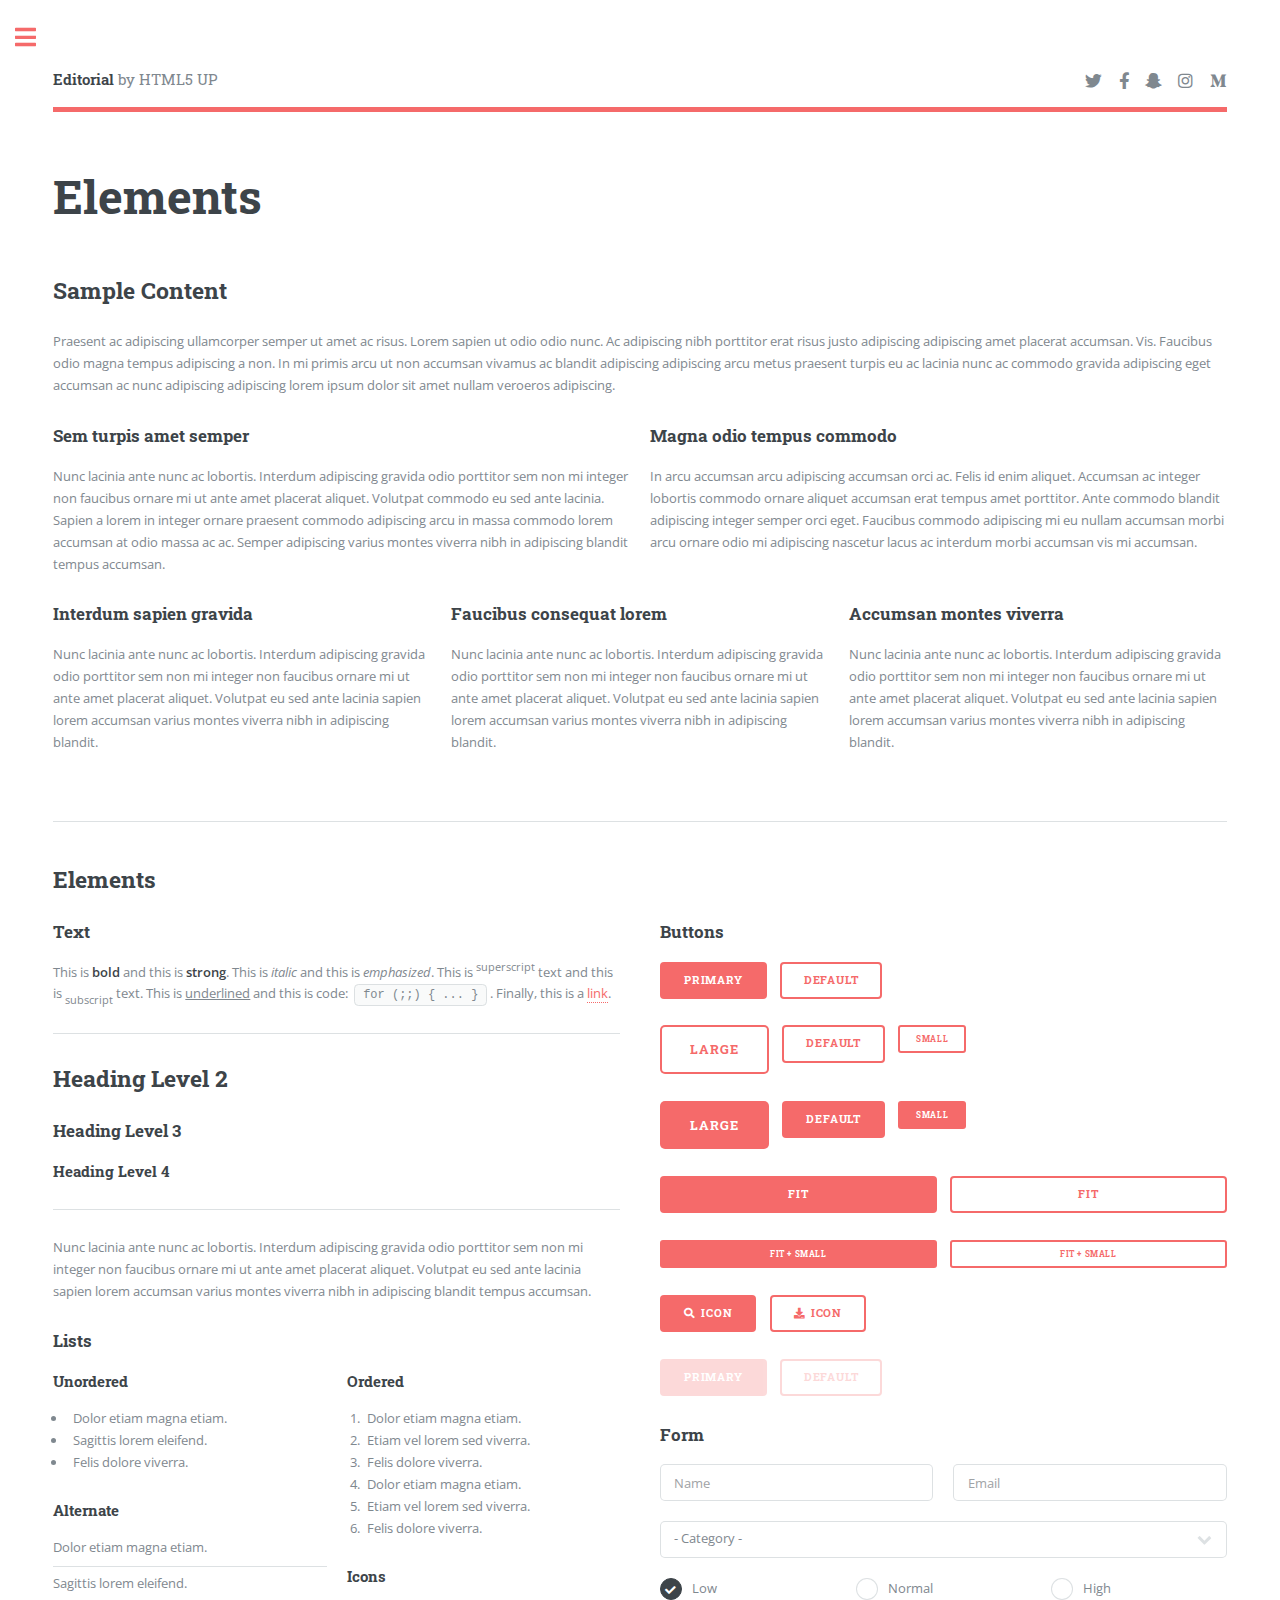
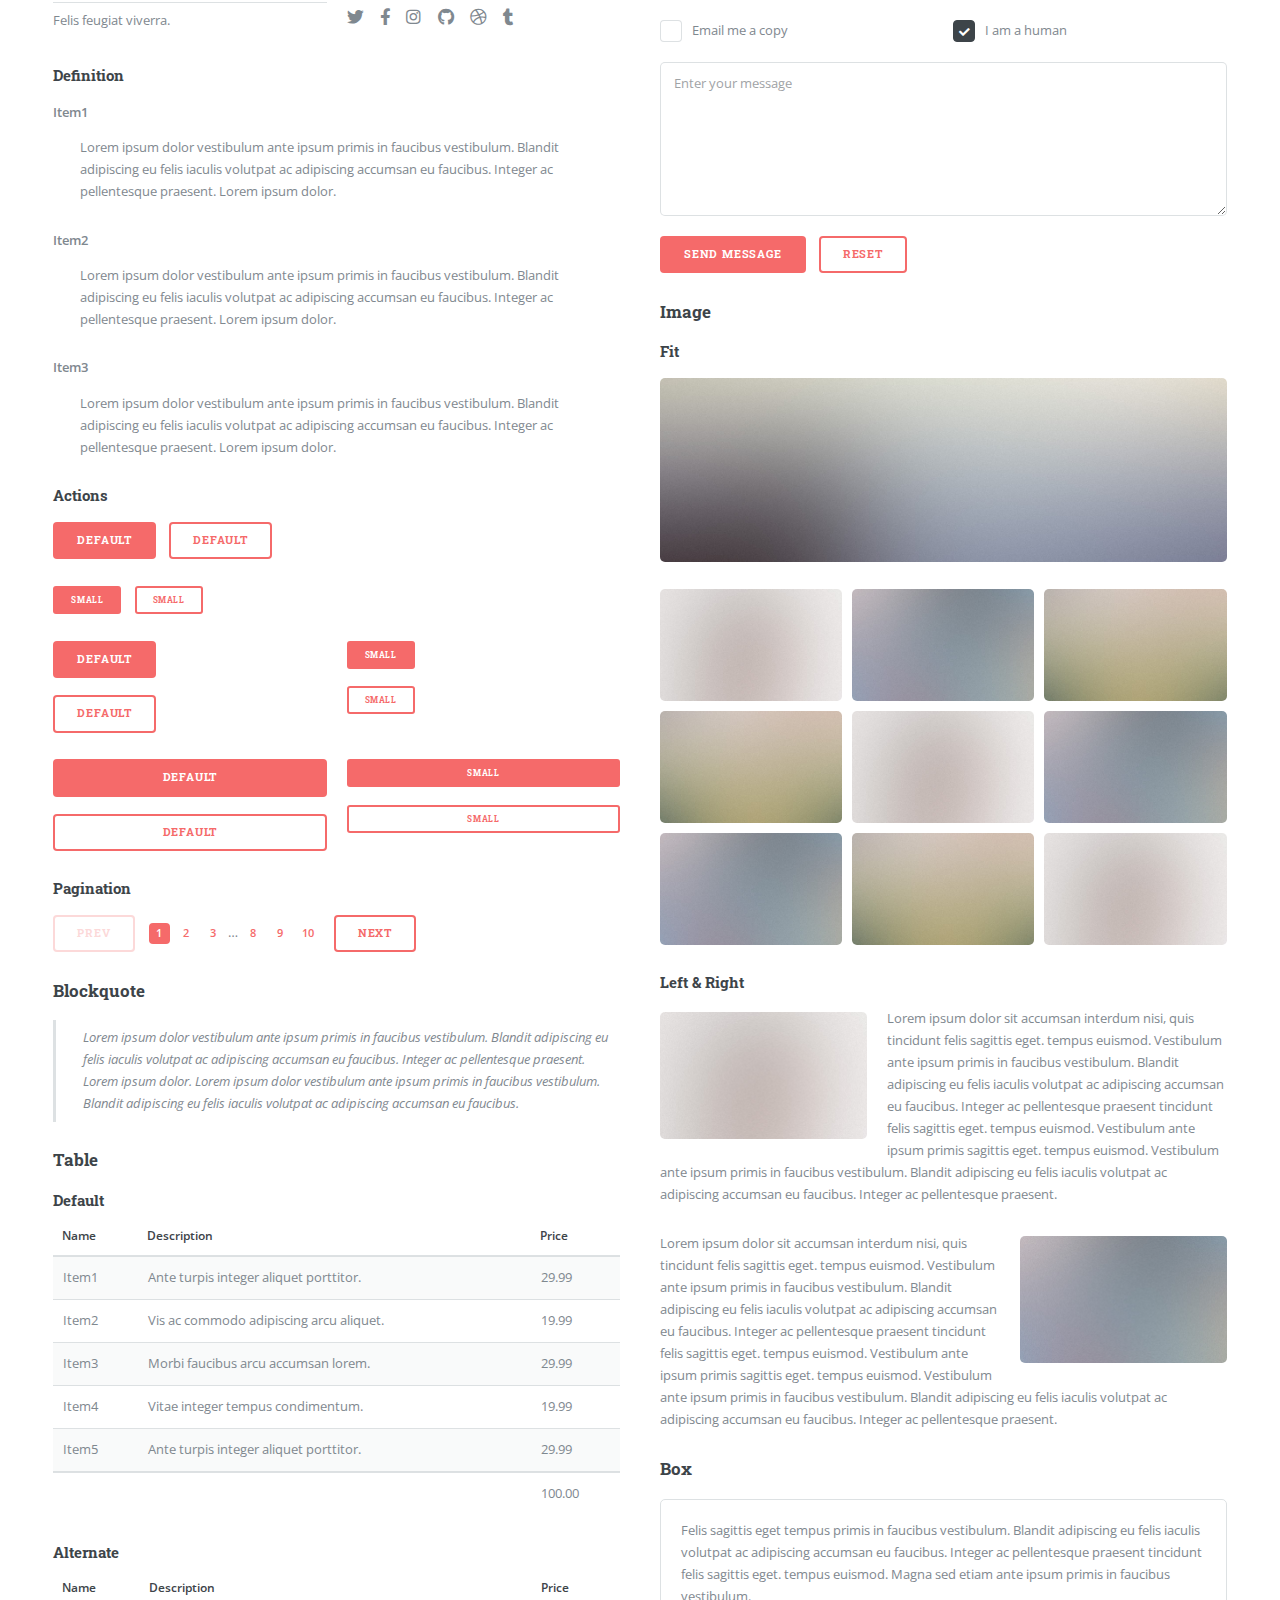
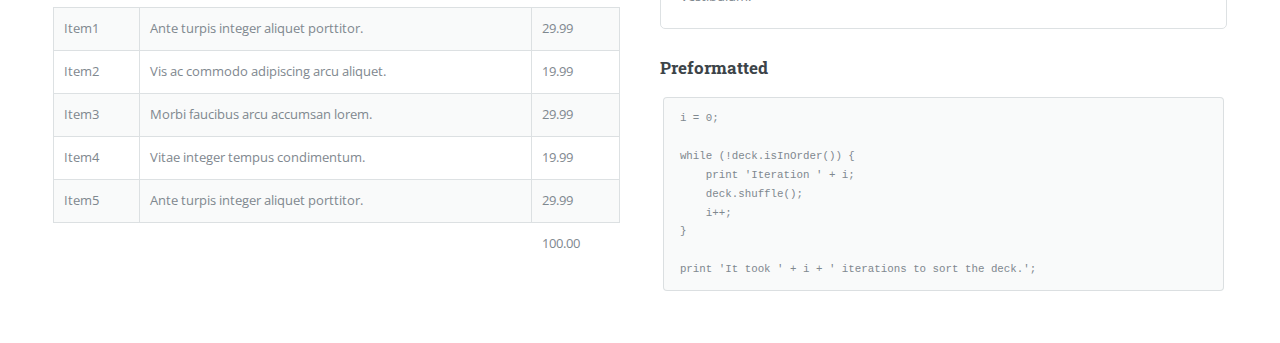
==== elements.html @ 11efc2e4 "first commit" ====
<!DOCTYPE HTML>
<!--
	Editorial by HTML5 UP
	html5up.net | @ajlkn
	Free for personal and commercial use under the CCA 3.0 license (html5up.net/license)
-->
<html>
	<head>
		<title>Elements - Editorial by HTML5 UP</title>
		<meta charset="utf-8" />
		<meta name="viewport" content="width=device-width, initial-scale=1, user-scalable=no" />
		<link rel="stylesheet" href="assets/css/main.css" />
	</head>
	<body class="is-preload">

		<!-- Wrapper -->
			<div id="wrapper">

				<!-- Main -->
					<div id="main">
						<div class="inner">

							<!-- Header -->
								<header id="header">
									<a href="index.html" class="logo"><strong>Editorial</strong> by HTML5 UP</a>
									<ul class="icons">
										<li><a href="#" class="icon brands fa-twitter"><span class="label">Twitter</span></a></li>
										<li><a href="#" class="icon brands fa-facebook-f"><span class="label">Facebook</span></a></li>
										<li><a href="#" class="icon brands fa-snapchat-ghost"><span class="label">Snapchat</span></a></li>
										<li><a href="#" class="icon brands fa-instagram"><span class="label">Instagram</span></a></li>
										<li><a href="#" class="icon brands fa-medium-m"><span class="label">Medium</span></a></li>
									</ul>
								</header>

							<!-- Content -->
								<section>
									<header class="main">
										<h1>Elements</h1>
									</header>

									<!-- Content -->
										<h2 id="content">Sample Content</h2>
										<p>Praesent ac adipiscing ullamcorper semper ut amet ac risus. Lorem sapien ut odio odio nunc. Ac adipiscing nibh porttitor erat risus justo adipiscing adipiscing amet placerat accumsan. Vis. Faucibus odio magna tempus adipiscing a non. In mi primis arcu ut non accumsan vivamus ac blandit adipiscing adipiscing arcu metus praesent turpis eu ac lacinia nunc ac commodo gravida adipiscing eget accumsan ac nunc adipiscing adipiscing lorem ipsum dolor sit amet nullam veroeros adipiscing.</p>
										<div class="row">
											<div class="col-6 col-12-small">
												<h3>Sem turpis amet semper</h3>
												<p>Nunc lacinia ante nunc ac lobortis. Interdum adipiscing gravida odio porttitor sem non mi integer non faucibus ornare mi ut ante amet placerat aliquet. Volutpat commodo eu sed ante lacinia. Sapien a lorem in integer ornare praesent commodo adipiscing arcu in massa commodo lorem accumsan at odio massa ac ac. Semper adipiscing varius montes viverra nibh in adipiscing blandit tempus accumsan.</p>
											</div>
											<div class="col-6 col-12-small">
												<h3>Magna odio tempus commodo</h3>
												<p>In arcu accumsan arcu adipiscing accumsan orci ac. Felis id enim aliquet. Accumsan ac integer lobortis commodo ornare aliquet accumsan erat tempus amet porttitor. Ante commodo blandit adipiscing integer semper orci eget. Faucibus commodo adipiscing mi eu nullam accumsan morbi arcu ornare odio mi adipiscing nascetur lacus ac interdum morbi accumsan vis mi accumsan.</p>
											</div>
											<!-- Break -->
											<div class="col-4 col-12-medium">
												<h3>Interdum sapien gravida</h3>
												<p>Nunc lacinia ante nunc ac lobortis. Interdum adipiscing gravida odio porttitor sem non mi integer non faucibus ornare mi ut ante amet placerat aliquet. Volutpat eu sed ante lacinia sapien lorem accumsan varius montes viverra nibh in adipiscing blandit.</p>
											</div>
											<div class="col-4 col-12-medium">
												<h3>Faucibus consequat lorem</h3>
												<p>Nunc lacinia ante nunc ac lobortis. Interdum adipiscing gravida odio porttitor sem non mi integer non faucibus ornare mi ut ante amet placerat aliquet. Volutpat eu sed ante lacinia sapien lorem accumsan varius montes viverra nibh in adipiscing blandit.</p>
											</div>
											<div class="col-4 col-12-medium">
												<h3>Accumsan montes viverra</h3>
												<p>Nunc lacinia ante nunc ac lobortis. Interdum adipiscing gravida odio porttitor sem non mi integer non faucibus ornare mi ut ante amet placerat aliquet. Volutpat eu sed ante lacinia sapien lorem accumsan varius montes viverra nibh in adipiscing blandit.</p>
											</div>
										</div>

									<hr class="major" />

									<!-- Elements -->
										<h2 id="elements">Elements</h2>
										<div class="row gtr-200">
											<div class="col-6 col-12-medium">

												<!-- Text stuff -->
													<h3>Text</h3>
													<p>This is <b>bold</b> and this is <strong>strong</strong>. This is <i>italic</i> and this is <em>emphasized</em>.
													This is <sup>superscript</sup> text and this is <sub>subscript</sub> text.
													This is <u>underlined</u> and this is code: <code>for (;;) { ... }</code>.
													Finally, this is a <a href="#">link</a>.</p>
													<hr />
													<h2>Heading Level 2</h2>
													<h3>Heading Level 3</h3>
													<h4>Heading Level 4</h4>
													<hr />
													<p>Nunc lacinia ante nunc ac lobortis. Interdum adipiscing gravida odio porttitor sem non mi integer non faucibus ornare mi ut ante amet placerat aliquet. Volutpat eu sed ante lacinia sapien lorem accumsan varius montes viverra nibh in adipiscing blandit tempus accumsan.</p>

												<!-- Lists -->
													<h3>Lists</h3>
													<div class="row">
														<div class="col-6 col-12-small">

															<h4>Unordered</h4>
															<ul>
																<li>Dolor etiam magna etiam.</li>
																<li>Sagittis lorem eleifend.</li>
																<li>Felis dolore viverra.</li>
															</ul>

															<h4>Alternate</h4>
															<ul class="alt">
																<li>Dolor etiam magna etiam.</li>
																<li>Sagittis lorem eleifend.</li>
																<li>Felis feugiat viverra.</li>
															</ul>

														</div>
														<div class="col-6 col-12-small">

															<h4>Ordered</h4>
															<ol>
																<li>Dolor etiam magna etiam.</li>
																<li>Etiam vel lorem sed viverra.</li>
																<li>Felis dolore viverra.</li>
																<li>Dolor etiam magna etiam.</li>
																<li>Etiam vel lorem sed viverra.</li>
																<li>Felis dolore viverra.</li>
															</ol>

															<h4>Icons</h4>
															<ul class="icons">
																<li><a href="#" class="icon brands fa-twitter"><span class="label">Twitter</span></a></li>
																<li><a href="#" class="icon brands fa-facebook-f"><span class="label">Facebook</span></a></li>
																<li><a href="#" class="icon brands fa-instagram"><span class="label">Instagram</span></a></li>
																<li><a href="#" class="icon brands fa-github"><span class="label">Github</span></a></li>
																<li><a href="#" class="icon brands fa-dribbble"><span class="label">Dribbble</span></a></li>
																<li><a href="#" class="icon brands fa-tumblr"><span class="label">Tumblr</span></a></li>
															</ul>

														</div>
													</div>
													<h4>Definition</h4>
													<dl>
														<dt>Item1</dt>
														<dd>
															<p>Lorem ipsum dolor vestibulum ante ipsum primis in faucibus vestibulum. Blandit adipiscing eu felis iaculis volutpat ac adipiscing accumsan eu faucibus. Integer ac pellentesque praesent. Lorem ipsum dolor.</p>
														</dd>
														<dt>Item2</dt>
														<dd>
															<p>Lorem ipsum dolor vestibulum ante ipsum primis in faucibus vestibulum. Blandit adipiscing eu felis iaculis volutpat ac adipiscing accumsan eu faucibus. Integer ac pellentesque praesent. Lorem ipsum dolor.</p>
														</dd>
														<dt>Item3</dt>
														<dd>
															<p>Lorem ipsum dolor vestibulum ante ipsum primis in faucibus vestibulum. Blandit adipiscing eu felis iaculis volutpat ac adipiscing accumsan eu faucibus. Integer ac pellentesque praesent. Lorem ipsum dolor.</p>
														</dd>
													</dl>

													<h4>Actions</h4>
													<ul class="actions">
														<li><a href="#" class="button primary">Default</a></li>
														<li><a href="#" class="button">Default</a></li>
													</ul>
													<ul class="actions small">
														<li><a href="#" class="button primary small">Small</a></li>
														<li><a href="#" class="button small">Small</a></li>
													</ul>
													<div class="row">
														<div class="col-6 col-12-small">
															<ul class="actions stacked">
																<li><a href="#" class="button primary">Default</a></li>
																<li><a href="#" class="button">Default</a></li>
															</ul>
														</div>
														<div class="col-6 col-12-small">
															<ul class="actions stacked">
																<li><a href="#" class="button primary small">Small</a></li>
																<li><a href="#" class="button small">Small</a></li>
															</ul>
														</div>
														<div class="col-6 col-12-small">
															<ul class="actions stacked">
																<li><a href="#" class="button primary fit">Default</a></li>
																<li><a href="#" class="button fit">Default</a></li>
															</ul>
														</div>
														<div class="col-6 col-12-small">
															<ul class="actions stacked">
																<li><a href="#" class="button primary small fit">Small</a></li>
																<li><a href="#" class="button small fit">Small</a></li>
															</ul>
														</div>
													</div>

													<h4>Pagination</h4>
													<ul class="pagination">
														<li><span class="button disabled">Prev</span></li>
														<li><a href="#" class="page active">1</a></li>
														<li><a href="#" class="page">2</a></li>
														<li><a href="#" class="page">3</a></li>
														<li><span>&hellip;</span></li>
														<li><a href="#" class="page">8</a></li>
														<li><a href="#" class="page">9</a></li>
														<li><a href="#" class="page">10</a></li>
														<li><a href="#" class="button">Next</a></li>
													</ul>

												<!-- Blockquote -->
													<h3>Blockquote</h3>
													<blockquote>Lorem ipsum dolor vestibulum ante ipsum primis in faucibus vestibulum. Blandit adipiscing eu felis iaculis volutpat ac adipiscing accumsan eu faucibus. Integer ac pellentesque praesent. Lorem ipsum dolor. Lorem ipsum dolor vestibulum ante ipsum primis in faucibus vestibulum. Blandit adipiscing eu felis iaculis volutpat ac adipiscing accumsan eu faucibus.</blockquote>

												<!-- Table -->
													<h3>Table</h3>

													<h4>Default</h4>
													<div class="table-wrapper">
														<table>
															<thead>
																<tr>
																	<th>Name</th>
																	<th>Description</th>
																	<th>Price</th>
																</tr>
															</thead>
															<tbody>
																<tr>
																	<td>Item1</td>
																	<td>Ante turpis integer aliquet porttitor.</td>
																	<td>29.99</td>
																</tr>
																<tr>
																	<td>Item2</td>
																	<td>Vis ac commodo adipiscing arcu aliquet.</td>
																	<td>19.99</td>
																</tr>
																<tr>
																	<td>Item3</td>
																	<td> Morbi faucibus arcu accumsan lorem.</td>
																	<td>29.99</td>
																</tr>
																<tr>
																	<td>Item4</td>
																	<td>Vitae integer tempus condimentum.</td>
																	<td>19.99</td>
																</tr>
																<tr>
																	<td>Item5</td>
																	<td>Ante turpis integer aliquet porttitor.</td>
																	<td>29.99</td>
																</tr>
															</tbody>
															<tfoot>
																<tr>
																	<td colspan="2"></td>
																	<td>100.00</td>
																</tr>
															</tfoot>
														</table>
													</div>

													<h4>Alternate</h4>
													<div class="table-wrapper">
														<table class="alt">
															<thead>
																<tr>
																	<th>Name</th>
																	<th>Description</th>
																	<th>Price</th>
																</tr>
															</thead>
															<tbody>
																<tr>
																	<td>Item1</td>
																	<td>Ante turpis integer aliquet porttitor.</td>
																	<td>29.99</td>
																</tr>
																<tr>
																	<td>Item2</td>
																	<td>Vis ac commodo adipiscing arcu aliquet.</td>
																	<td>19.99</td>
																</tr>
																<tr>
																	<td>Item3</td>
																	<td> Morbi faucibus arcu accumsan lorem.</td>
																	<td>29.99</td>
																</tr>
																<tr>
																	<td>Item4</td>
																	<td>Vitae integer tempus condimentum.</td>
																	<td>19.99</td>
																</tr>
																<tr>
																	<td>Item5</td>
																	<td>Ante turpis integer aliquet porttitor.</td>
																	<td>29.99</td>
																</tr>
															</tbody>
															<tfoot>
																<tr>
																	<td colspan="2"></td>
																	<td>100.00</td>
																</tr>
															</tfoot>
														</table>
													</div>

											</div>
											<div class="col-6 col-12-medium">

												<!-- Buttons -->
													<h3>Buttons</h3>
													<ul class="actions">
														<li><a href="#" class="button primary">Primary</a></li>
														<li><a href="#" class="button">Default</a></li>
													</ul>
													<ul class="actions">
														<li><a href="#" class="button large">Large</a></li>
														<li><a href="#" class="button">Default</a></li>
														<li><a href="#" class="button small">Small</a></li>
													</ul>
													<ul class="actions">
														<li><a href="#" class="button primary large">Large</a></li>
														<li><a href="#" class="button primary">Default</a></li>
														<li><a href="#" class="button primary small">Small</a></li>
													</ul>
													<ul class="actions fit">
														<li><a href="#" class="button primary fit">Fit</a></li>
														<li><a href="#" class="button fit">Fit</a></li>
													</ul>
													<ul class="actions fit small">
														<li><a href="#" class="button primary fit small">Fit + Small</a></li>
														<li><a href="#" class="button fit small">Fit + Small</a></li>
													</ul>
													<ul class="actions">
														<li><a href="#" class="button primary icon solid fa-search">Icon</a></li>
														<li><a href="#" class="button icon solid fa-download">Icon</a></li>
													</ul>
													<ul class="actions">
														<li><span class="button primary disabled">Primary</span></li>
														<li><span class="button disabled">Default</span></li>
													</ul>

												<!-- Form -->
													<h3>Form</h3>

													<form method="post" action="#">
														<div class="row gtr-uniform">
															<div class="col-6 col-12-xsmall">
																<input type="text" name="demo-name" id="demo-name" value="" placeholder="Name" />
															</div>
															<div class="col-6 col-12-xsmall">
																<input type="email" name="demo-email" id="demo-email" value="" placeholder="Email" />
															</div>
															<!-- Break -->
															<div class="col-12">
																<select name="demo-category" id="demo-category">
																	<option value="">- Category -</option>
																	<option value="1">Manufacturing</option>
																	<option value="1">Shipping</option>
																	<option value="1">Administration</option>
																	<option value="1">Human Resources</option>
																</select>
															</div>
															<!-- Break -->
															<div class="col-4 col-12-small">
																<input type="radio" id="demo-priority-low" name="demo-priority" checked>
																<label for="demo-priority-low">Low</label>
															</div>
															<div class="col-4 col-12-small">
																<input type="radio" id="demo-priority-normal" name="demo-priority">
																<label for="demo-priority-normal">Normal</label>
															</div>
															<div class="col-4 col-12-small">
																<input type="radio" id="demo-priority-high" name="demo-priority">
																<label for="demo-priority-high">High</label>
															</div>
															<!-- Break -->
															<div class="col-6 col-12-small">
																<input type="checkbox" id="demo-copy" name="demo-copy">
																<label for="demo-copy">Email me a copy</label>
															</div>
															<div class="col-6 col-12-small">
																<input type="checkbox" id="demo-human" name="demo-human" checked>
																<label for="demo-human">I am a human</label>
															</div>
															<!-- Break -->
															<div class="col-12">
																<textarea name="demo-message" id="demo-message" placeholder="Enter your message" rows="6"></textarea>
															</div>
															<!-- Break -->
															<div class="col-12">
																<ul class="actions">
																	<li><input type="submit" value="Send Message" class="primary" /></li>
																	<li><input type="reset" value="Reset" /></li>
																</ul>
															</div>
														</div>
													</form>

												<!-- Image -->
													<h3>Image</h3>

													<h4>Fit</h4>
													<span class="image fit"><img src="images/pic11.jpg" alt="" /></span>
													<div class="box alt">
														<div class="row gtr-50 gtr-uniform">
															<div class="col-4"><span class="image fit"><img src="images/pic01.jpg" alt="" /></span></div>
															<div class="col-4"><span class="image fit"><img src="images/pic02.jpg" alt="" /></span></div>
															<div class="col-4"><span class="image fit"><img src="images/pic03.jpg" alt="" /></span></div>
															<!-- Break -->
															<div class="col-4"><span class="image fit"><img src="images/pic03.jpg" alt="" /></span></div>
															<div class="col-4"><span class="image fit"><img src="images/pic01.jpg" alt="" /></span></div>
															<div class="col-4"><span class="image fit"><img src="images/pic02.jpg" alt="" /></span></div>
															<!-- Break -->
															<div class="col-4"><span class="image fit"><img src="images/pic02.jpg" alt="" /></span></div>
															<div class="col-4"><span class="image fit"><img src="images/pic03.jpg" alt="" /></span></div>
															<div class="col-4"><span class="image fit"><img src="images/pic01.jpg" alt="" /></span></div>
														</div>
													</div>

													<h4>Left &amp; Right</h4>
													<p><span class="image left"><img src="images/pic01.jpg" alt="" /></span>Lorem ipsum dolor sit accumsan interdum nisi, quis tincidunt felis sagittis eget. tempus euismod. Vestibulum ante ipsum primis in faucibus vestibulum. Blandit adipiscing eu felis iaculis volutpat ac adipiscing accumsan eu faucibus. Integer ac pellentesque praesent tincidunt felis sagittis eget. tempus euismod. Vestibulum ante ipsum primis sagittis eget. tempus euismod. Vestibulum ante ipsum primis in faucibus vestibulum. Blandit adipiscing eu felis iaculis volutpat ac adipiscing accumsan eu faucibus. Integer ac pellentesque praesent.</p>
													<p><span class="image right"><img src="images/pic02.jpg" alt="" /></span>Lorem ipsum dolor sit accumsan interdum nisi, quis tincidunt felis sagittis eget. tempus euismod. Vestibulum ante ipsum primis in faucibus vestibulum. Blandit adipiscing eu felis iaculis volutpat ac adipiscing accumsan eu faucibus. Integer ac pellentesque praesent tincidunt felis sagittis eget. tempus euismod. Vestibulum ante ipsum primis sagittis eget. tempus euismod. Vestibulum ante ipsum primis in faucibus vestibulum. Blandit adipiscing eu felis iaculis volutpat ac adipiscing accumsan eu faucibus. Integer ac pellentesque praesent.</p>

												<!-- Box -->
													<h3>Box</h3>
													<div class="box">
														<p>Felis sagittis eget tempus primis in faucibus vestibulum. Blandit adipiscing eu felis iaculis volutpat ac adipiscing accumsan eu faucibus. Integer ac pellentesque praesent tincidunt felis sagittis eget. tempus euismod. Magna sed etiam ante ipsum primis in faucibus vestibulum.</p>
													</div>

												<!-- Preformatted Code -->
													<h3>Preformatted</h3>
													<pre><code>i = 0;

while (!deck.isInOrder()) {
    print 'Iteration ' + i;
    deck.shuffle();
    i++;
}

print 'It took ' + i + ' iterations to sort the deck.';
</code></pre>

											</div>
										</div>

								</section>

						</div>
					</div>

				<!-- Sidebar -->
					<div id="sidebar">
						<div class="inner">

							<!-- Search -->
								<section id="search" class="alt">
									<form method="post" action="#">
										<input type="text" name="query" id="query" placeholder="Search" />
									</form>
								</section>

							<!-- Menu -->
								<nav id="menu">
									<header class="major">
										<h2>Menu</h2>
									</header>
									<ul>
										<li><a href="index.html">Homepage</a></li>
										<li><a href="generic.html">Generic</a></li>
										<li><a href="elements.html">Elements</a></li>
										<li>
											<span class="opener">Submenu</span>
											<ul>
												<li><a href="#">Lorem Dolor</a></li>
												<li><a href="#">Ipsum Adipiscing</a></li>
												<li><a href="#">Tempus Magna</a></li>
												<li><a href="#">Feugiat Veroeros</a></li>
											</ul>
										</li>
										<li><a href="#">Etiam Dolore</a></li>
										<li><a href="#">Adipiscing</a></li>
										<li>
											<span class="opener">Another Submenu</span>
											<ul>
												<li><a href="#">Lorem Dolor</a></li>
												<li><a href="#">Ipsum Adipiscing</a></li>
												<li><a href="#">Tempus Magna</a></li>
												<li><a href="#">Feugiat Veroeros</a></li>
											</ul>
										</li>
										<li><a href="#">Maximus Erat</a></li>
										<li><a href="#">Sapien Mauris</a></li>
										<li><a href="#">Amet Lacinia</a></li>
									</ul>
								</nav>

							<!-- Section -->
								<section>
									<header class="major">
										<h2>Ante interdum</h2>
									</header>
									<div class="mini-posts">
										<article>
											<a href="#" class="image"><img src="images/pic07.jpg" alt="" /></a>
											<p>Aenean ornare velit lacus, ac varius enim lorem ullamcorper dolore aliquam.</p>
										</article>
										<article>
											<a href="#" class="image"><img src="images/pic08.jpg" alt="" /></a>
											<p>Aenean ornare velit lacus, ac varius enim lorem ullamcorper dolore aliquam.</p>
										</article>
										<article>
											<a href="#" class="image"><img src="images/pic09.jpg" alt="" /></a>
											<p>Aenean ornare velit lacus, ac varius enim lorem ullamcorper dolore aliquam.</p>
										</article>
									</div>
									<ul class="actions">
										<li><a href="#" class="button">More</a></li>
									</ul>
								</section>

							<!-- Section -->
								<section>
									<header class="major">
										<h2>Get in touch</h2>
									</header>
									<p>Sed varius enim lorem ullamcorper dolore aliquam aenean ornare velit lacus, ac varius enim lorem ullamcorper dolore. Proin sed aliquam facilisis ante interdum. Sed nulla amet lorem feugiat tempus aliquam.</p>
									<ul class="contact">
										<li class="icon solid fa-envelope"><a href="#">information@untitled.tld</a></li>
										<li class="icon solid fa-phone">(000) 000-0000</li>
										<li class="icon solid fa-home">1234 Somewhere Road #8254<br />
										Nashville, TN 00000-0000</li>
									</ul>
								</section>

							<!-- Footer -->
								<footer id="footer">
									<p class="copyright">&copy; Untitled. All rights reserved. Demo Images: <a href="https://unsplash.com">Unsplash</a>. Design: <a href="https://html5up.net">HTML5 UP</a>.</p>
								</footer>

						</div>
					</div>

			</div>

		<!-- Scripts -->
			<script src="assets/js/jquery.min.js"></script>
			<script src="assets/js/browser.min.js"></script>
			<script src="assets/js/breakpoints.min.js"></script>
			<script src="assets/js/util.js"></script>
			<script src="assets/js/main.js"></script>

	</body>
</html>
---- assets/css/main.css ----
@import url(fontawesome-all.min.css);
@import url("https://fonts.googleapis.com/css?family=Open+Sans:400,600,400italic,600italic|Roboto+Slab:400,700");
/*
	Editorial by HTML5 UP
	html5up.net | @ajlkn
	Free for personal and commercial use under the CCA 3.0 license (html5up.net/license)
*/
html, body, div, span, applet, object,
iframe, h1, h2, h3, h4, h5, h6, p, blockquote,
pre, a, abbr, acronym, address, big, cite,
code, del, dfn, em, img, ins, kbd, q, s, samp,
small, strike, strong, sub, sup, tt, var, b,
u, i, center, dl, dt, dd, ol, ul, li, fieldset,
form, label, legend, table, caption, tbody,
tfoot, thead, tr, th, td, article, aside,
canvas, details, embed, figure, figcaption,
footer, header, hgroup, menu, nav, output, ruby,
section, summary, time, mark, audio, video {
  margin: 0;
  padding: 0;
  border: 0;
  font-size: 100%;
  font: inherit;
  vertical-align: baseline; }

article, aside, details, figcaption, figure,
footer, header, hgroup, menu, nav, section {
  display: block; }

body {
  line-height: 1; }

ol, ul {
  list-style: none; }

blockquote, q {
  quotes: none; }
  blockquote:before, blockquote:after, q:before, q:after {
    content: '';
    content: none; }

table {
  border-collapse: collapse;
  border-spacing: 0; }

body {
  -webkit-text-size-adjust: none; }

mark {
  background-color: transparent;
  color: inherit; }

input::-moz-focus-inner {
  border: 0;
  padding: 0; }

input, select, textarea {
  -moz-appearance: none;
  -webkit-appearance: none;
  -ms-appearance: none;
  appearance: none; }

/* Basic */
@-ms-viewport {
  width: device-width; }

body {
  -ms-overflow-style: scrollbar; }

@media screen and (max-width: 480px) {
  html, body {
    min-width: 320px; } }

html {
  box-sizing: border-box; }

*, *:before, *:after {
  box-sizing: inherit; }

body {
  background: #ffffff; }
  body.is-preload *, body.is-preload *:before, body.is-preload *:after, body.is-resizing *, body.is-resizing *:before, body.is-resizing *:after {
    -moz-animation: none !important;
    -webkit-animation: none !important;
    -ms-animation: none !important;
    animation: none !important;
    -moz-transition: none !important;
    -webkit-transition: none !important;
    -ms-transition: none !important;
    transition: none !important; }

/* Type */
body, input, select, textarea {
  color: #7f888f;
  font-family: "Open Sans", sans-serif;
  font-size: 13pt;
  font-weight: 400;
  line-height: 1.65; }
  @media screen and (max-width: 1680px) {
    body, input, select, textarea {
      font-size: 11pt; } }
  @media screen and (max-width: 1280px) {
    body, input, select, textarea {
      font-size: 10pt; } }
  @media screen and (max-width: 360px) {
    body, input, select, textarea {
      font-size: 9pt; } }

a {
  -moz-transition: color 0.2s ease-in-out, border-bottom-color 0.2s ease-in-out;
  -webkit-transition: color 0.2s ease-in-out, border-bottom-color 0.2s ease-in-out;
  -ms-transition: color 0.2s ease-in-out, border-bottom-color 0.2s ease-in-out;
  transition: color 0.2s ease-in-out, border-bottom-color 0.2s ease-in-out;
  border-bottom: dotted 1px;
  color: #f56a6a;
  text-decoration: none; }
  a:hover {
    border-bottom-color: #f56a6a;
    color: #f56a6a !important; }
    a:hover strong {
      color: inherit; }

strong, b {
  color: #3d4449;
  font-weight: 600; }

em, i {
  font-style: italic; }

p {
  margin: 0 0 2em 0; }

h1, h2, h3, h4, h5, h6 {
  color: #3d4449;
  font-family: "Roboto Slab", serif;
  font-weight: 700;
  line-height: 1.5;
  margin: 0 0 1em 0; }
  h1 a, h2 a, h3 a, h4 a, h5 a, h6 a {
    color: inherit;
    text-decoration: none;
    border-bottom: 0; }

h1 {
  font-size: 4em;
  margin: 0 0 0.5em 0;
  line-height: 1.3; }

h2 {
  font-size: 1.75em; }

h3 {
  font-size: 1.25em; }

h4 {
  font-size: 1.1em; }

h5 {
  font-size: 0.9em; }

h6 {
  font-size: 0.7em; }

@media screen and (max-width: 1680px) {
  h1 {
    font-size: 3.5em; } }

@media screen and (max-width: 980px) {
  h1 {
    font-size: 3.25em; } }

@media screen and (max-width: 736px) {
  h1 {
    font-size: 2em;
    line-height: 1.4; }
  h2 {
    font-size: 1.5em; } }

sub {
  font-size: 0.8em;
  position: relative;
  top: 0.5em; }

sup {
  font-size: 0.8em;
  position: relative;
  top: -0.5em; }

blockquote {
  border-left: solid 3px rgba(210, 215, 217, 0.75);
  font-style: italic;
  margin: 0 0 2em 0;
  padding: 0.5em 0 0.5em 2em; }

code {
  background: rgba(230, 235, 237, 0.25);
  border-radius: 0.375em;
  border: solid 1px rgba(210, 215, 217, 0.75);
  font-family: "Courier New", monospace;
  font-size: 0.9em;
  margin: 0 0.25em;
  padding: 0.25em 0.65em; }

pre {
  -webkit-overflow-scrolling: touch;
  font-family: "Courier New", monospace;
  font-size: 0.9em;
  margin: 0 0 2em 0; }
  pre code {
    display: block;
    line-height: 1.75;
    padding: 1em 1.5em;
    overflow-x: auto; }

hr {
  border: 0;
  border-bottom: solid 1px rgba(210, 215, 217, 0.75);
  margin: 2em 0; }
  hr.major {
    margin: 3em 0; }

.align-left {
  text-align: left; }

.align-center {
  text-align: center; }

.align-right {
  text-align: right; }

/* Row */
.row {
  display: flex;
  flex-wrap: wrap;
  box-sizing: border-box;
  align-items: stretch; }
  .row > * {
    box-sizing: border-box; }
  .row.gtr-uniform > * > :last-child {
    margin-bottom: 0; }
  .row.aln-left {
    justify-content: flex-start; }
  .row.aln-center {
    justify-content: center; }
  .row.aln-right {
    justify-content: flex-end; }
  .row.aln-top {
    align-items: flex-start; }
  .row.aln-middle {
    align-items: center; }
  .row.aln-bottom {
    align-items: flex-end; }
  .row > .imp {
    order: -1; }
  .row > .col-1 {
    width: 8.33333%; }
  .row > .off-1 {
    margin-left: 8.33333%; }
  .row > .col-2 {
    width: 16.66667%; }
  .row > .off-2 {
    margin-left: 16.66667%; }
  .row > .col-3 {
    width: 25%; }
  .row > .off-3 {
    margin-left: 25%; }
  .row > .col-4 {
    width: 33.33333%; }
  .row > .off-4 {
    margin-left: 33.33333%; }
  .row > .col-5 {
    width: 41.66667%; }
  .row > .off-5 {
    margin-left: 41.66667%; }
  .row > .col-6 {
    width: 50%; }
  .row > .off-6 {
    margin-left: 50%; }
  .row > .col-7 {
    width: 58.33333%; }
  .row > .off-7 {
    margin-left: 58.33333%; }
  .row > .col-8 {
    width: 66.66667%; }
  .row > .off-8 {
    margin-left: 66.66667%; }
  .row > .col-9 {
    width: 75%; }
  .row > .off-9 {
    margin-left: 75%; }
  .row > .col-10 {
    width: 83.33333%; }
  .row > .off-10 {
    margin-left: 83.33333%; }
  .row > .col-11 {
    width: 91.66667%; }
  .row > .off-11 {
    margin-left: 91.66667%; }
  .row > .col-12 {
    width: 100%; }
  .row > .off-12 {
    margin-left: 100%; }
  .row.gtr-0 {
    margin-top: 0;
    margin-left: 0em; }
    .row.gtr-0 > * {
      padding: 0 0 0 0em; }
    .row.gtr-0.gtr-uniform {
      margin-top: 0em; }
      .row.gtr-0.gtr-uniform > * {
        padding-top: 0em; }
  .row.gtr-25 {
    margin-top: 0;
    margin-left: -0.375em; }
    .row.gtr-25 > * {
      padding: 0 0 0 0.375em; }
    .row.gtr-25.gtr-uniform {
      margin-top: -0.375em; }
      .row.gtr-25.gtr-uniform > * {
        padding-top: 0.375em; }
  .row.gtr-50 {
    margin-top: 0;
    margin-left: -0.75em; }
    .row.gtr-50 > * {
      padding: 0 0 0 0.75em; }
    .row.gtr-50.gtr-uniform {
      margin-top: -0.75em; }
      .row.gtr-50.gtr-uniform > * {
        padding-top: 0.75em; }
  .row {
    margin-top: 0;
    margin-left: -1.5em; }
    .row > * {
      padding: 0 0 0 1.5em; }
    .row.gtr-uniform {
      margin-top: -1.5em; }
      .row.gtr-uniform > * {
        padding-top: 1.5em; }
  .row.gtr-150 {
    margin-top: 0;
    margin-left: -2.25em; }
    .row.gtr-150 > * {
      padding: 0 0 0 2.25em; }
    .row.gtr-150.gtr-uniform {
      margin-top: -2.25em; }
      .row.gtr-150.gtr-uniform > * {
        padding-top: 2.25em; }
  .row.gtr-200 {
    margin-top: 0;
    margin-left: -3em; }
    .row.gtr-200 > * {
      padding: 0 0 0 3em; }
    .row.gtr-200.gtr-uniform {
      margin-top: -3em; }
      .row.gtr-200.gtr-uniform > * {
        padding-top: 3em; }
  @media screen and (max-width: 1680px) {
    .row {
      display: flex;
      flex-wrap: wrap;
      box-sizing: border-box;
      align-items: stretch; }
      .row > * {
        box-sizing: border-box; }
      .row.gtr-uniform > * > :last-child {
        margin-bottom: 0; }
      .row.aln-left {
        justify-content: flex-start; }
      .row.aln-center {
        justify-content: center; }
      .row.aln-right {
        justify-content: flex-end; }
      .row.aln-top {
        align-items: flex-start; }
      .row.aln-middle {
        align-items: center; }
      .row.aln-bottom {
        align-items: flex-end; }
      .row > .imp-xlarge {
        order: -1; }
      .row > .col-1-xlarge {
        width: 8.33333%; }
      .row > .off-1-xlarge {
        margin-left: 8.33333%; }
      .row > .col-2-xlarge {
        width: 16.66667%; }
      .row > .off-2-xlarge {
        margin-left: 16.66667%; }
      .row > .col-3-xlarge {
        width: 25%; }
      .row > .off-3-xlarge {
        margin-left: 25%; }
      .row > .col-4-xlarge {
        width: 33.33333%; }
      .row > .off-4-xlarge {
        margin-left: 33.33333%; }
      .row > .col-5-xlarge {
        width: 41.66667%; }
      .row > .off-5-xlarge {
        margin-left: 41.66667%; }
      .row > .col-6-xlarge {
        width: 50%; }
      .row > .off-6-xlarge {
        margin-left: 50%; }
      .row > .col-7-xlarge {
        width: 58.33333%; }
      .row > .off-7-xlarge {
        margin-left: 58.33333%; }
      .row > .col-8-xlarge {
        width: 66.66667%; }
      .row > .off-8-xlarge {
        margin-left: 66.66667%; }
      .row > .col-9-xlarge {
        width: 75%; }
      .row > .off-9-xlarge {
        margin-left: 75%; }
      .row > .col-10-xlarge {
        width: 83.33333%; }
      .row > .off-10-xlarge {
        margin-left: 83.33333%; }
      .row > .col-11-xlarge {
        width: 91.66667%; }
      .row > .off-11-xlarge {
        margin-left: 91.66667%; }
      .row > .col-12-xlarge {
        width: 100%; }
      .row > .off-12-xlarge {
        margin-left: 100%; }
      .row.gtr-0 {
        margin-top: 0;
        margin-left: 0em; }
        .row.gtr-0 > * {
          padding: 0 0 0 0em; }
        .row.gtr-0.gtr-uniform {
          margin-top: 0em; }
          .row.gtr-0.gtr-uniform > * {
            padding-top: 0em; }
      .row.gtr-25 {
        margin-top: 0;
        margin-left: -0.375em; }
        .row.gtr-25 > * {
          padding: 0 0 0 0.375em; }
        .row.gtr-25.gtr-uniform {
          margin-top: -0.375em; }
          .row.gtr-25.gtr-uniform > * {
            padding-top: 0.375em; }
      .row.gtr-50 {
        margin-top: 0;
        margin-left: -0.75em; }
        .row.gtr-50 > * {
          padding: 0 0 0 0.75em; }
        .row.gtr-50.gtr-uniform {
          margin-top: -0.75em; }
          .row.gtr-50.gtr-uniform > * {
            padding-top: 0.75em; }
      .row {
        margin-top: 0;
        margin-left: -1.5em; }
        .row > * {
          padding: 0 0 0 1.5em; }
        .row.gtr-uniform {
          margin-top: -1.5em; }
          .row.gtr-uniform > * {
            padding-top: 1.5em; }
      .row.gtr-150 {
        margin-top: 0;
        margin-left: -2.25em; }
        .row.gtr-150 > * {
          padding: 0 0 0 2.25em; }
        .row.gtr-150.gtr-uniform {
          margin-top: -2.25em; }
          .row.gtr-150.gtr-uniform > * {
            padding-top: 2.25em; }
      .row.gtr-200 {
        margin-top: 0;
        margin-left: -3em; }
        .row.gtr-200 > * {
          padding: 0 0 0 3em; }
        .row.gtr-200.gtr-uniform {
          margin-top: -3em; }
          .row.gtr-200.gtr-uniform > * {
            padding-top: 3em; } }
  @media screen and (max-width: 1280px) {
    .row {
      display: flex;
      flex-wrap: wrap;
      box-sizing: border-box;
      align-items: stretch; }
      .row > * {
        box-sizing: border-box; }
      .row.gtr-uniform > * > :last-child {
        margin-bottom: 0; }
      .row.aln-left {
        justify-content: flex-start; }
      .row.aln-center {
        justify-content: center; }
      .row.aln-right {
        justify-content: flex-end; }
      .row.aln-top {
        align-items: flex-start; }
      .row.aln-middle {
        align-items: center; }
      .row.aln-bottom {
        align-items: flex-end; }
      .row > .imp-large {
        order: -1; }
      .row > .col-1-large {
        width: 8.33333%; }
      .row > .off-1-large {
        margin-left: 8.33333%; }
      .row > .col-2-large {
        width: 16.66667%; }
      .row > .off-2-large {
        margin-left: 16.66667%; }
      .row > .col-3-large {
        width: 25%; }
      .row > .off-3-large {
        margin-left: 25%; }
      .row > .col-4-large {
        width: 33.33333%; }
      .row > .off-4-large {
        margin-left: 33.33333%; }
      .row > .col-5-large {
        width: 41.66667%; }
      .row > .off-5-large {
        margin-left: 41.66667%; }
      .row > .col-6-large {
        width: 50%; }
      .row > .off-6-large {
        margin-left: 50%; }
      .row > .col-7-large {
        width: 58.33333%; }
      .row > .off-7-large {
        margin-left: 58.33333%; }
      .row > .col-8-large {
        width: 66.66667%; }
      .row > .off-8-large {
        margin-left: 66.66667%; }
      .row > .col-9-large {
        width: 75%; }
      .row > .off-9-large {
        margin-left: 75%; }
      .row > .col-10-large {
        width: 83.33333%; }
      .row > .off-10-large {
        margin-left: 83.33333%; }
      .row > .col-11-large {
        width: 91.66667%; }
      .row > .off-11-large {
        margin-left: 91.66667%; }
      .row > .col-12-large {
        width: 100%; }
      .row > .off-12-large {
        margin-left: 100%; }
      .row.gtr-0 {
        margin-top: 0;
        margin-left: 0em; }
        .row.gtr-0 > * {
          padding: 0 0 0 0em; }
        .row.gtr-0.gtr-uniform {
          margin-top: 0em; }
          .row.gtr-0.gtr-uniform > * {
            padding-top: 0em; }
      .row.gtr-25 {
        margin-top: 0;
        margin-left: -0.375em; }
        .row.gtr-25 > * {
          padding: 0 0 0 0.375em; }
        .row.gtr-25.gtr-uniform {
          margin-top: -0.375em; }
          .row.gtr-25.gtr-uniform > * {
            padding-top: 0.375em; }
      .row.gtr-50 {
        margin-top: 0;
        margin-left: -0.75em; }
        .row.gtr-50 > * {
          padding: 0 0 0 0.75em; }
        .row.gtr-50.gtr-uniform {
          margin-top: -0.75em; }
          .row.gtr-50.gtr-uniform > * {
            padding-top: 0.75em; }
      .row {
        margin-top: 0;
        margin-left: -1.5em; }
        .row > * {
          padding: 0 0 0 1.5em; }
        .row.gtr-uniform {
          margin-top: -1.5em; }
          .row.gtr-uniform > * {
            padding-top: 1.5em; }
      .row.gtr-150 {
        margin-top: 0;
        margin-left: -2.25em; }
        .row.gtr-150 > * {
          padding: 0 0 0 2.25em; }
        .row.gtr-150.gtr-uniform {
          margin-top: -2.25em; }
          .row.gtr-150.gtr-uniform > * {
            padding-top: 2.25em; }
      .row.gtr-200 {
        margin-top: 0;
        margin-left: -3em; }
        .row.gtr-200 > * {
          padding: 0 0 0 3em; }
        .row.gtr-200.gtr-uniform {
          margin-top: -3em; }
          .row.gtr-200.gtr-uniform > * {
            padding-top: 3em; } }
  @media screen and (max-width: 980px) {
    .row {
      display: flex;
      flex-wrap: wrap;
      box-sizing: border-box;
      align-items: stretch; }
      .row > * {
        box-sizing: border-box; }
      .row.gtr-uniform > * > :last-child {
        margin-bottom: 0; }
      .row.aln-left {
        justify-content: flex-start; }
      .row.aln-center {
        justify-content: center; }
      .row.aln-right {
        justify-content: flex-end; }
      .row.aln-top {
        align-items: flex-start; }
      .row.aln-middle {
        align-items: center; }
      .row.aln-bottom {
        align-items: flex-end; }
      .row > .imp-medium {
        order: -1; }
      .row > .col-1-medium {
        width: 8.33333%; }
      .row > .off-1-medium {
        margin-left: 8.33333%; }
      .row > .col-2-medium {
        width: 16.66667%; }
      .row > .off-2-medium {
        margin-left: 16.66667%; }
      .row > .col-3-medium {
        width: 25%; }
      .row > .off-3-medium {
        margin-left: 25%; }
      .row > .col-4-medium {
        width: 33.33333%; }
      .row > .off-4-medium {
        margin-left: 33.33333%; }
      .row > .col-5-medium {
        width: 41.66667%; }
      .row > .off-5-medium {
        margin-left: 41.66667%; }
      .row > .col-6-medium {
        width: 50%; }
      .row > .off-6-medium {
        margin-left: 50%; }
      .row > .col-7-medium {
        width: 58.33333%; }
      .row > .off-7-medium {
        margin-left: 58.33333%; }
      .row > .col-8-medium {
        width: 66.66667%; }
      .row > .off-8-medium {
        margin-left: 66.66667%; }
      .row > .col-9-medium {
        width: 75%; }
      .row > .off-9-medium {
        margin-left: 75%; }
      .row > .col-10-medium {
        width: 83.33333%; }
      .row > .off-10-medium {
        margin-left: 83.33333%; }
      .row > .col-11-medium {
        width: 91.66667%; }
      .row > .off-11-medium {
        margin-left: 91.66667%; }
      .row > .col-12-medium {
        width: 100%; }
      .row > .off-12-medium {
        margin-left: 100%; }
      .row.gtr-0 {
        margin-top: 0;
        margin-left: 0em; }
        .row.gtr-0 > * {
          padding: 0 0 0 0em; }
        .row.gtr-0.gtr-uniform {
          margin-top: 0em; }
          .row.gtr-0.gtr-uniform > * {
            padding-top: 0em; }
      .row.gtr-25 {
        margin-top: 0;
        margin-left: -0.375em; }
        .row.gtr-25 > * {
          padding: 0 0 0 0.375em; }
        .row.gtr-25.gtr-uniform {
          margin-top: -0.375em; }
          .row.gtr-25.gtr-uniform > * {
            padding-top: 0.375em; }
      .row.gtr-50 {
        margin-top: 0;
        margin-left: -0.75em; }
        .row.gtr-50 > * {
          padding: 0 0 0 0.75em; }
        .row.gtr-50.gtr-uniform {
          margin-top: -0.75em; }
          .row.gtr-50.gtr-uniform > * {
            padding-top: 0.75em; }
      .row {
        margin-top: 0;
        margin-left: -1.5em; }
        .row > * {
          padding: 0 0 0 1.5em; }
        .row.gtr-uniform {
          margin-top: -1.5em; }
          .row.gtr-uniform > * {
            padding-top: 1.5em; }
      .row.gtr-150 {
        margin-top: 0;
        margin-left: -2.25em; }
        .row.gtr-150 > * {
          padding: 0 0 0 2.25em; }
        .row.gtr-150.gtr-uniform {
          margin-top: -2.25em; }
          .row.gtr-150.gtr-uniform > * {
            padding-top: 2.25em; }
      .row.gtr-200 {
        margin-top: 0;
        margin-left: -3em; }
        .row.gtr-200 > * {
          padding: 0 0 0 3em; }
        .row.gtr-200.gtr-uniform {
          margin-top: -3em; }
          .row.gtr-200.gtr-uniform > * {
            padding-top: 3em; } }
  @media screen and (max-width: 736px) {
    .row {
      display: flex;
      flex-wrap: wrap;
      box-sizing: border-box;
      align-items: stretch; }
      .row > * {
        box-sizing: border-box; }
      .row.gtr-uniform > * > :last-child {
        margin-bottom: 0; }
      .row.aln-left {
        justify-content: flex-start; }
      .row.aln-center {
        justify-content: center; }
      .row.aln-right {
        justify-content: flex-end; }
      .row.aln-top {
        align-items: flex-start; }
      .row.aln-middle {
        align-items: center; }
      .row.aln-bottom {
        align-items: flex-end; }
      .row > .imp-small {
        order: -1; }
      .row > .col-1-small {
        width: 8.33333%; }
      .row > .off-1-small {
        margin-left: 8.33333%; }
      .row > .col-2-small {
        width: 16.66667%; }
      .row > .off-2-small {
        margin-left: 16.66667%; }
      .row > .col-3-small {
        width: 25%; }
      .row > .off-3-small {
        margin-left: 25%; }
      .row > .col-4-small {
        width: 33.33333%; }
      .row > .off-4-small {
        margin-left: 33.33333%; }
      .row > .col-5-small {
        width: 41.66667%; }
      .row > .off-5-small {
        margin-left: 41.66667%; }
      .row > .col-6-small {
        width: 50%; }
      .row > .off-6-small {
        margin-left: 50%; }
      .row > .col-7-small {
        width: 58.33333%; }
      .row > .off-7-small {
        margin-left: 58.33333%; }
      .row > .col-8-small {
        width: 66.66667%; }
      .row > .off-8-small {
        margin-left: 66.66667%; }
      .row > .col-9-small {
        width: 75%; }
      .row > .off-9-small {
        margin-left: 75%; }
      .row > .col-10-small {
        width: 83.33333%; }
      .row > .off-10-small {
        margin-left: 83.33333%; }
      .row > .col-11-small {
        width: 91.66667%; }
      .row > .off-11-small {
        margin-left: 91.66667%; }
      .row > .col-12-small {
        width: 100%; }
      .row > .off-12-small {
        margin-left: 100%; }
      .row.gtr-0 {
        margin-top: 0;
        margin-left: 0em; }
        .row.gtr-0 > * {
          padding: 0 0 0 0em; }
        .row.gtr-0.gtr-uniform {
          margin-top: 0em; }
          .row.gtr-0.gtr-uniform > * {
            padding-top: 0em; }
      .row.gtr-25 {
        margin-top: 0;
        margin-left: -0.375em; }
        .row.gtr-25 > * {
          padding: 0 0 0 0.375em; }
        .row.gtr-25.gtr-uniform {
          margin-top: -0.375em; }
          .row.gtr-25.gtr-uniform > * {
            padding-top: 0.375em; }
      .row.gtr-50 {
        margin-top: 0;
        margin-left: -0.75em; }
        .row.gtr-50 > * {
          padding: 0 0 0 0.75em; }
        .row.gtr-50.gtr-uniform {
          margin-top: -0.75em; }
          .row.gtr-50.gtr-uniform > * {
            padding-top: 0.75em; }
      .row {
        margin-top: 0;
        margin-left: -1.5em; }
        .row > * {
          padding: 0 0 0 1.5em; }
        .row.gtr-uniform {
          margin-top: -1.5em; }
          .row.gtr-uniform > * {
            padding-top: 1.5em; }
      .row.gtr-150 {
        margin-top: 0;
        margin-left: -2.25em; }
        .row.gtr-150 > * {
          padding: 0 0 0 2.25em; }
        .row.gtr-150.gtr-uniform {
          margin-top: -2.25em; }
          .row.gtr-150.gtr-uniform > * {
            padding-top: 2.25em; }
      .row.gtr-200 {
        margin-top: 0;
        margin-left: -3em; }
        .row.gtr-200 > * {
          padding: 0 0 0 3em; }
        .row.gtr-200.gtr-uniform {
          margin-top: -3em; }
          .row.gtr-200.gtr-uniform > * {
            padding-top: 3em; } }
  @media screen and (max-width: 480px) {
    .row {
      display: flex;
      flex-wrap: wrap;
      box-sizing: border-box;
      align-items: stretch; }
      .row > * {
        box-sizing: border-box; }
      .row.gtr-uniform > * > :last-child {
        margin-bottom: 0; }
      .row.aln-left {
        justify-content: flex-start; }
      .row.aln-center {
        justify-content: center; }
      .row.aln-right {
        justify-content: flex-end; }
      .row.aln-top {
        align-items: flex-start; }
      .row.aln-middle {
        align-items: center; }
      .row.aln-bottom {
        align-items: flex-end; }
      .row > .imp-xsmall {
        order: -1; }
      .row > .col-1-xsmall {
        width: 8.33333%; }
      .row > .off-1-xsmall {
        margin-left: 8.33333%; }
      .row > .col-2-xsmall {
        width: 16.66667%; }
      .row > .off-2-xsmall {
        margin-left: 16.66667%; }
      .row > .col-3-xsmall {
        width: 25%; }
      .row > .off-3-xsmall {
        margin-left: 25%; }
      .row > .col-4-xsmall {
        width: 33.33333%; }
      .row > .off-4-xsmall {
        margin-left: 33.33333%; }
      .row > .col-5-xsmall {
        width: 41.66667%; }
      .row > .off-5-xsmall {
        margin-left: 41.66667%; }
      .row > .col-6-xsmall {
        width: 50%; }
      .row > .off-6-xsmall {
        margin-left: 50%; }
      .row > .col-7-xsmall {
        width: 58.33333%; }
      .row > .off-7-xsmall {
        margin-left: 58.33333%; }
      .row > .col-8-xsmall {
        width: 66.66667%; }
      .row > .off-8-xsmall {
        margin-left: 66.66667%; }
      .row > .col-9-xsmall {
        width: 75%; }
      .row > .off-9-xsmall {
        margin-left: 75%; }
      .row > .col-10-xsmall {
        width: 83.33333%; }
      .row > .off-10-xsmall {
        margin-left: 83.33333%; }
      .row > .col-11-xsmall {
        width: 91.66667%; }
      .row > .off-11-xsmall {
        margin-left: 91.66667%; }
      .row > .col-12-xsmall {
        width: 100%; }
      .row > .off-12-xsmall {
        margin-left: 100%; }
      .row.gtr-0 {
        margin-top: 0;
        margin-left: 0em; }
        .row.gtr-0 > * {
          padding: 0 0 0 0em; }
        .row.gtr-0.gtr-uniform {
          margin-top: 0em; }
          .row.gtr-0.gtr-uniform > * {
            padding-top: 0em; }
      .row.gtr-25 {
        margin-top: 0;
        margin-left: -0.375em; }
        .row.gtr-25 > * {
          padding: 0 0 0 0.375em; }
        .row.gtr-25.gtr-uniform {
          margin-top: -0.375em; }
          .row.gtr-25.gtr-uniform > * {
            padding-top: 0.375em; }
      .row.gtr-50 {
        margin-top: 0;
        margin-left: -0.75em; }
        .row.gtr-50 > * {
          padding: 0 0 0 0.75em; }
        .row.gtr-50.gtr-uniform {
          margin-top: -0.75em; }
          .row.gtr-50.gtr-uniform > * {
            padding-top: 0.75em; }
      .row {
        margin-top: 0;
        margin-left: -1.5em; }
        .row > * {
          padding: 0 0 0 1.5em; }
        .row.gtr-uniform {
          margin-top: -1.5em; }
          .row.gtr-uniform > * {
            padding-top: 1.5em; }
      .row.gtr-150 {
        margin-top: 0;
        margin-left: -2.25em; }
        .row.gtr-150 > * {
          padding: 0 0 0 2.25em; }
        .row.gtr-150.gtr-uniform {
          margin-top: -2.25em; }
          .row.gtr-150.gtr-uniform > * {
            padding-top: 2.25em; }
      .row.gtr-200 {
        margin-top: 0;
        margin-left: -3em; }
        .row.gtr-200 > * {
          padding: 0 0 0 3em; }
        .row.gtr-200.gtr-uniform {
          margin-top: -3em; }
          .row.gtr-200.gtr-uniform > * {
            padding-top: 3em; } }

/* Section/Article */
section.special, article.special {
  text-align: center; }

header p {
  font-family: "Roboto Slab", serif;
  font-size: 1em;
  font-weight: 400;
  letter-spacing: 0.075em;
  margin-top: -0.5em;
  text-transform: uppercase; }

header.major > :last-child {
  border-bottom: solid 3px #f56a6a;
  display: inline-block;
  margin: 0 0 2em 0;
  padding: 0 0.75em 0.5em 0; }

header.main > :last-child {
  margin: 0 0 1em 0; }

/* Form */
form {
  margin: 0 0 2em 0; }

label {
  color: #3d4449;
  display: block;
  font-size: 0.9em;
  font-weight: 600;
  margin: 0 0 1em 0; }

input[type="text"],
input[type="password"],
input[type="email"],
input[type="tel"],
input[type="search"],
input[type="url"],
select,
textarea {
  -moz-appearance: none;
  -webkit-appearance: none;
  -ms-appearance: none;
  appearance: none;
  background: #ffffff;
  border-radius: 0.375em;
  border: none;
  border: solid 1px rgba(210, 215, 217, 0.75);
  color: inherit;
  display: block;
  outline: 0;
  padding: 0 1em;
  text-decoration: none;
  width: 100%; }
  input[type="text"]:invalid,
  input[type="password"]:invalid,
  input[type="email"]:invalid,
  input[type="tel"]:invalid,
  input[type="search"]:invalid,
  input[type="url"]:invalid,
  select:invalid,
  textarea:invalid {
    box-shadow: none; }
  input[type="text"]:focus,
  input[type="password"]:focus,
  input[type="email"]:focus,
  input[type="tel"]:focus,
  input[type="search"]:focus,
  input[type="url"]:focus,
  select:focus,
  textarea:focus {
    border-color: #f56a6a;
    box-shadow: 0 0 0 1px #f56a6a; }

select {
  background-image: url("data:image/svg+xml;charset=utf8,%3Csvg xmlns='http://www.w3.org/2000/svg' width='40' height='40' preserveAspectRatio='none' viewBox='0 0 40 40'%3E%3Cpath d='M9.4,12.3l10.4,10.4l10.4-10.4c0.2-0.2,0.5-0.4,0.9-0.4c0.3,0,0.6,0.1,0.9,0.4l3.3,3.3c0.2,0.2,0.4,0.5,0.4,0.9 c0,0.4-0.1,0.6-0.4,0.9L20.7,31.9c-0.2,0.2-0.5,0.4-0.9,0.4c-0.3,0-0.6-0.1-0.9-0.4L4.3,17.3c-0.2-0.2-0.4-0.5-0.4-0.9 c0-0.4,0.1-0.6,0.4-0.9l3.3-3.3c0.2-0.2,0.5-0.4,0.9-0.4S9.1,12.1,9.4,12.3z' fill='rgba(210, 215, 217, 0.75)' /%3E%3C/svg%3E");
  background-size: 1.25em;
  background-repeat: no-repeat;
  background-position: calc(100% - 1em) center;
  height: 2.75em;
  padding-right: 2.75em;
  text-overflow: ellipsis; }
  select option {
    color: #3d4449;
    background: #ffffff; }
  select:focus::-ms-value {
    background-color: transparent; }
  select::-ms-expand {
    display: none; }

input[type="text"],
input[type="password"],
input[type="email"],
input[type="tel"],
input[type="search"],
input[type="url"],
select {
  height: 2.75em; }

textarea {
  padding: 0.75em 1em; }

input[type="checkbox"],
input[type="radio"] {
  -moz-appearance: none;
  -webkit-appearance: none;
  -ms-appearance: none;
  appearance: none;
  display: block;
  float: left;
  margin-right: -2em;
  opacity: 0;
  width: 1em;
  z-index: -1; }
  input[type="checkbox"] + label,
  input[type="radio"] + label {
    text-decoration: none;
    color: #7f888f;
    cursor: pointer;
    display: inline-block;
    font-size: 1em;
    font-weight: 400;
    padding-left: 2.4em;
    padding-right: 0.75em;
    position: relative; }
    input[type="checkbox"] + label:before,
    input[type="radio"] + label:before {
      -moz-osx-font-smoothing: grayscale;
      -webkit-font-smoothing: antialiased;
      display: inline-block;
      font-style: normal;
      font-variant: normal;
      text-rendering: auto;
      line-height: 1;
      text-transform: none !important;
      font-family: 'Font Awesome 5 Free';
      font-weight: 900; }
    input[type="checkbox"] + label:before,
    input[type="radio"] + label:before {
      background: #ffffff;
      border-radius: 0.375em;
      border: solid 1px rgba(210, 215, 217, 0.75);
      content: '';
      display: inline-block;
      font-size: 0.8em;
      height: 2.0625em;
      left: 0;
      line-height: 2.0625em;
      position: absolute;
      text-align: center;
      top: 0;
      width: 2.0625em; }
  input[type="checkbox"]:checked + label:before,
  input[type="radio"]:checked + label:before {
    background: #3d4449;
    border-color: #3d4449;
    color: #ffffff;
    content: '\f00c'; }
  input[type="checkbox"]:focus + label:before,
  input[type="radio"]:focus + label:before {
    border-color: #f56a6a;
    box-shadow: 0 0 0 1px #f56a6a; }

input[type="checkbox"] + label:before {
  border-radius: 0.375em; }

input[type="radio"] + label:before {
  border-radius: 100%; }

::-webkit-input-placeholder {
  color: #9fa3a6 !important;
  opacity: 1.0; }

:-moz-placeholder {
  color: #9fa3a6 !important;
  opacity: 1.0; }

::-moz-placeholder {
  color: #9fa3a6 !important;
  opacity: 1.0; }

:-ms-input-placeholder {
  color: #9fa3a6 !important;
  opacity: 1.0; }

/* Box */
.box {
  border-radius: 0.375em;
  border: solid 1px rgba(210, 215, 217, 0.75);
  margin-bottom: 2em;
  padding: 1.5em; }
  .box > :last-child,
  .box > :last-child > :last-child,
  .box > :last-child > :last-child > :last-child {
    margin-bottom: 0; }
  .box.alt {
    border: 0;
    border-radius: 0;
    padding: 0; }

/* Icon */
.icon {
  text-decoration: none;
  border-bottom: none;
  position: relative; }
  .icon:before {
    -moz-osx-font-smoothing: grayscale;
    -webkit-font-smoothing: antialiased;
    display: inline-block;
    font-style: normal;
    font-variant: normal;
    text-rendering: auto;
    line-height: 1;
    text-transform: none !important;
    font-family: 'Font Awesome 5 Free';
    font-weight: 400; }
  .icon > .label {
    display: none; }
  .icon:before {
    line-height: inherit; }
  .icon.solid:before {
    font-weight: 900; }
  .icon.brands:before {
    font-family: 'Font Awesome 5 Brands'; }

/* Image */
.image {
  border-radius: 0.375em;
  border: 0;
  display: inline-block;
  position: relative; }
  .image img {
    border-radius: 0.375em;
    display: block; }
  .image.left, .image.right {
    max-width: 40%; }
    .image.left img, .image.right img {
      width: 100%; }
  .image.left {
    float: left;
    padding: 0 1.5em 1em 0;
    top: 0.25em; }
  .image.right {
    float: right;
    padding: 0 0 1em 1.5em;
    top: 0.25em; }
  .image.fit {
    display: block;
    margin: 0 0 2em 0;
    width: 100%; }
    .image.fit img {
      width: 100%; }
  .image.main {
    display: block;
    margin: 0 0 3em 0;
    width: 100%; }
    .image.main img {
      width: 100%; }

a.image {
  overflow: hidden; }
  a.image img {
    -moz-transition: -moz-transform 0.2s ease;
    -webkit-transition: -webkit-transform 0.2s ease;
    -ms-transition: -ms-transform 0.2s ease;
    transition: transform 0.2s ease; }
  a.image:hover img {
    -moz-transform: scale(1.075);
    -webkit-transform: scale(1.075);
    -ms-transform: scale(1.075);
    transform: scale(1.075); }

/* List */
ol {
  list-style: decimal;
  margin: 0 0 2em 0;
  padding-left: 1.25em; }
  ol li {
    padding-left: 0.25em; }

ul {
  list-style: disc;
  margin: 0 0 2em 0;
  padding-left: 1em; }
  ul li {
    padding-left: 0.5em; }
  ul.alt {
    list-style: none;
    padding-left: 0; }
    ul.alt li {
      border-top: solid 1px rgba(210, 215, 217, 0.75);
      padding: 0.5em 0; }
      ul.alt li:first-child {
        border-top: 0;
        padding-top: 0; }

dl {
  margin: 0 0 2em 0; }
  dl dt {
    display: block;
    font-weight: 600;
    margin: 0 0 1em 0; }
  dl dd {
    margin-left: 2em; }

/* Actions */
ul.actions {
  display: -moz-flex;
  display: -webkit-flex;
  display: -ms-flex;
  display: flex;
  cursor: default;
  list-style: none;
  margin-left: -1em;
  padding-left: 0; }
  ul.actions li {
    padding: 0 0 0 1em;
    vertical-align: middle; }
  ul.actions.special {
    -moz-justify-content: center;
    -webkit-justify-content: center;
    -ms-justify-content: center;
    justify-content: center;
    width: 100%;
    margin-left: 0; }
    ul.actions.special li:first-child {
      padding-left: 0; }
  ul.actions.stacked {
    -moz-flex-direction: column;
    -webkit-flex-direction: column;
    -ms-flex-direction: column;
    flex-direction: column;
    margin-left: 0; }
    ul.actions.stacked li {
      padding: 1.3em 0 0 0; }
      ul.actions.stacked li:first-child {
        padding-top: 0; }
  ul.actions.fit {
    width: calc(100% + 1em); }
    ul.actions.fit li {
      -moz-flex-grow: 1;
      -webkit-flex-grow: 1;
      -ms-flex-grow: 1;
      flex-grow: 1;
      -moz-flex-shrink: 1;
      -webkit-flex-shrink: 1;
      -ms-flex-shrink: 1;
      flex-shrink: 1;
      width: 100%; }
      ul.actions.fit li > * {
        width: 100%; }
    ul.actions.fit.stacked {
      width: 100%; }

/* Icons */
ul.icons {
  cursor: default;
  list-style: none;
  padding-left: 0; }
  ul.icons li {
    display: inline-block;
    padding: 0 1em 0 0; }
    ul.icons li:last-child {
      padding-right: 0; }
    ul.icons li .icon {
      color: inherit; }
      ul.icons li .icon:before {
        font-size: 1.25em; }

/* Contact */
ul.contact {
  list-style: none;
  padding: 0; }
  ul.contact li {
    text-decoration: none;
    border-top: solid 1px rgba(210, 215, 217, 0.75);
    margin: 1.5em 0 0 0;
    padding: 1.5em 0 0 3em;
    position: relative; }
    ul.contact li:before {
      -moz-osx-font-smoothing: grayscale;
      -webkit-font-smoothing: antialiased;
      display: inline-block;
      font-style: normal;
      font-variant: normal;
      text-rendering: auto;
      line-height: 1;
      text-transform: none !important;
      font-family: 'Font Awesome 5 Free';
      font-weight: 400; }
    ul.contact li:before {
      color: #f56a6a;
      display: inline-block;
      font-size: 1.5em;
      height: 1.125em;
      left: 0;
      line-height: 1.125em;
      position: absolute;
      text-align: center;
      top: 1em;
      width: 1.5em; }
    ul.contact li:first-child {
      border-top: 0;
      margin-top: 0;
      padding-top: 0; }
      ul.contact li:first-child:before {
        top: 0; }
    ul.contact li a {
      color: inherit; }

/* Pagination */
ul.pagination {
  cursor: default;
  list-style: none;
  padding-left: 0; }
  ul.pagination li {
    display: inline-block;
    padding-left: 0;
    vertical-align: middle; }
    ul.pagination li > .page {
      -moz-transition: background-color 0.2s ease-in-out, color 0.2s ease-in-out;
      -webkit-transition: background-color 0.2s ease-in-out, color 0.2s ease-in-out;
      -ms-transition: background-color 0.2s ease-in-out, color 0.2s ease-in-out;
      transition: background-color 0.2s ease-in-out, color 0.2s ease-in-out;
      border-bottom: 0;
      border-radius: 0.375em;
      display: inline-block;
      font-size: 0.8em;
      font-weight: 600;
      height: 2em;
      line-height: 2em;
      margin: 0 0.125em;
      min-width: 2em;
      padding: 0 0.5em;
      text-align: center; }
      ul.pagination li > .page.active {
        background-color: #f56a6a;
        color: #ffffff !important; }
        ul.pagination li > .page.active:hover {
          background-color: #f67878; }
        ul.pagination li > .page.active:active {
          background-color: #f45c5c; }
    ul.pagination li:first-child {
      padding-right: 0.75em; }
    ul.pagination li:last-child {
      padding-left: 0.75em; }
  @media screen and (max-width: 480px) {
    ul.pagination li:nth-child(n+2):nth-last-child(n+2) {
      display: none; }
    ul.pagination li:first-child {
      padding-right: 0; } }

/* Table */
.table-wrapper {
  -webkit-overflow-scrolling: touch;
  overflow-x: auto; }

table {
  margin: 0 0 2em 0;
  width: 100%; }
  table tbody tr {
    border: solid 1px rgba(210, 215, 217, 0.75);
    border-left: 0;
    border-right: 0; }
    table tbody tr:nth-child(2n + 1) {
      background-color: rgba(230, 235, 237, 0.25); }
  table td {
    padding: 0.75em 0.75em; }
  table th {
    color: #3d4449;
    font-size: 0.9em;
    font-weight: 600;
    padding: 0 0.75em 0.75em 0.75em;
    text-align: left; }
  table thead {
    border-bottom: solid 2px rgba(210, 215, 217, 0.75); }
  table tfoot {
    border-top: solid 2px rgba(210, 215, 217, 0.75); }
  table.alt {
    border-collapse: separate; }
    table.alt tbody tr td {
      border: solid 1px rgba(210, 215, 217, 0.75);
      border-left-width: 0;
      border-top-width: 0; }
      table.alt tbody tr td:first-child {
        border-left-width: 1px; }
    table.alt tbody tr:first-child td {
      border-top-width: 1px; }
    table.alt thead {
      border-bottom: 0; }
    table.alt tfoot {
      border-top: 0; }

/* Button */
input[type="submit"],
input[type="reset"],
input[type="button"],
button,
.button {
  -moz-appearance: none;
  -webkit-appearance: none;
  -ms-appearance: none;
  appearance: none;
  -moz-transition: background-color 0.2s ease-in-out, color 0.2s ease-in-out;
  -webkit-transition: background-color 0.2s ease-in-out, color 0.2s ease-in-out;
  -ms-transition: background-color 0.2s ease-in-out, color 0.2s ease-in-out;
  transition: background-color 0.2s ease-in-out, color 0.2s ease-in-out;
  background-color: transparent;
  border-radius: 0.375em;
  border: 0;
  box-shadow: inset 0 0 0 2px #f56a6a;
  color: #f56a6a !important;
  cursor: pointer;
  display: inline-block;
  font-family: "Roboto Slab", serif;
  font-size: 0.8em;
  font-weight: 700;
  height: 3.5em;
  letter-spacing: 0.075em;
  line-height: 3.5em;
  padding: 0 2.25em;
  text-align: center;
  text-decoration: none;
  text-transform: uppercase;
  white-space: nowrap; }
  input[type="submit"]:hover,
  input[type="reset"]:hover,
  input[type="button"]:hover,
  button:hover,
  .button:hover {
    background-color: rgba(245, 106, 106, 0.05); }
  input[type="submit"]:active,
  input[type="reset"]:active,
  input[type="button"]:active,
  button:active,
  .button:active {
    background-color: rgba(245, 106, 106, 0.15); }
  input[type="submit"].icon:before,
  input[type="reset"].icon:before,
  input[type="button"].icon:before,
  button.icon:before,
  .button.icon:before {
    margin-right: 0.5em; }
  input[type="submit"].fit,
  input[type="reset"].fit,
  input[type="button"].fit,
  button.fit,
  .button.fit {
    width: 100%; }
  input[type="submit"].small,
  input[type="reset"].small,
  input[type="button"].small,
  button.small,
  .button.small {
    font-size: 0.6em; }
  input[type="submit"].large,
  input[type="reset"].large,
  input[type="button"].large,
  button.large,
  .button.large {
    font-size: 1em;
    height: 3.65em;
    line-height: 3.65em; }
  input[type="submit"].primary,
  input[type="reset"].primary,
  input[type="button"].primary,
  button.primary,
  .button.primary {
    background-color: #f56a6a;
    box-shadow: none;
    color: #ffffff !important; }
    input[type="submit"].primary:hover,
    input[type="reset"].primary:hover,
    input[type="button"].primary:hover,
    button.primary:hover,
    .button.primary:hover {
      background-color: #f67878; }
    input[type="submit"].primary:active,
    input[type="reset"].primary:active,
    input[type="button"].primary:active,
    button.primary:active,
    .button.primary:active {
      background-color: #f45c5c; }
  input[type="submit"].disabled, input[type="submit"]:disabled,
  input[type="reset"].disabled,
  input[type="reset"]:disabled,
  input[type="button"].disabled,
  input[type="button"]:disabled,
  button.disabled,
  button:disabled,
  .button.disabled,
  .button:disabled {
    pointer-events: none;
    opacity: 0.25; }

/* Mini Posts */
.mini-posts article {
  border-top: solid 1px rgba(210, 215, 217, 0.75);
  margin-top: 2em;
  padding-top: 2em; }
  .mini-posts article .image {
    display: block;
    margin: 0 0 1.5em 0; }
    .mini-posts article .image img {
      display: block;
      width: 100%; }
  .mini-posts article:first-child {
    border-top: 0;
    margin-top: 0;
    padding-top: 0; }

/* Features */
.features {
  display: -moz-flex;
  display: -webkit-flex;
  display: -ms-flex;
  display: flex;
  -moz-flex-wrap: wrap;
  -webkit-flex-wrap: wrap;
  -ms-flex-wrap: wrap;
  flex-wrap: wrap;
  margin: 0 0 2em -3em;
  width: calc(100% + 3em); }
  .features article {
    -moz-align-items: center;
    -webkit-align-items: center;
    -ms-align-items: center;
    align-items: center;
    display: -moz-flex;
    display: -webkit-flex;
    display: -ms-flex;
    display: flex;
    margin: 0 0 3em 3em;
    position: relative;
    width: calc(50% - 3em); }
    .features article:nth-child(2n - 1) {
      margin-right: 1.5em; }
    .features article:nth-child(2n) {
      margin-left: 1.5em; }
    .features article:nth-last-child(1), .features article:nth-last-child(2) {
      margin-bottom: 0; }
    .features article .icon {
      -moz-flex-grow: 0;
      -webkit-flex-grow: 0;
      -ms-flex-grow: 0;
      flex-grow: 0;
      -moz-flex-shrink: 0;
      -webkit-flex-shrink: 0;
      -ms-flex-shrink: 0;
      flex-shrink: 0;
      display: block;
      height: 10em;
      line-height: 10em;
      margin: 0 2em 0 0;
      text-align: center;
      width: 10em; }
      .features article .icon:before {
        color: #f56a6a;
        font-size: 2.75rem;
        position: relative;
        top: 0.05em; }
      .features article .icon:after {
        -moz-transform: rotate(45deg);
        -webkit-transform: rotate(45deg);
        -ms-transform: rotate(45deg);
        transform: rotate(45deg);
        border-radius: 0.25rem;
        border: solid 2px rgba(210, 215, 217, 0.75);
        content: '';
        display: block;
        height: 7em;
        left: 50%;
        margin: -3.5em 0 0 -3.5em;
        position: absolute;
        top: 50%;
        width: 7em; }
    .features article .content {
      -moz-flex-grow: 1;
      -webkit-flex-grow: 1;
      -ms-flex-grow: 1;
      flex-grow: 1;
      -moz-flex-shrink: 1;
      -webkit-flex-shrink: 1;
      -ms-flex-shrink: 1;
      flex-shrink: 1;
      width: 100%; }
      .features article .content > :last-child {
        margin-bottom: 0; }
  @media screen and (max-width: 980px) {
    .features {
      margin: 0 0 2em 0;
      width: 100%; }
      .features article {
        margin: 0 0 3em 0;
        width: 100%; }
        .features article:nth-child(2n - 1) {
          margin-right: 0; }
        .features article:nth-child(2n) {
          margin-left: 0; }
        .features article:nth-last-child(1), .features article:nth-last-child(2) {
          margin-bottom: 3em; }
        .features article:last-child {
          margin-bottom: 0; }
        .features article .icon {
          height: 8em;
          line-height: 8em;
          width: 8em; }
          .features article .icon:before {
            font-size: 2.25rem; }
          .features article .icon:after {
            height: 6em;
            margin: -3em 0 0 -3em;
            width: 6em; } }
  @media screen and (max-width: 480px) {
    .features article {
      -moz-flex-direction: column;
      -webkit-flex-direction: column;
      -ms-flex-direction: column;
      flex-direction: column;
      -moz-align-items: -moz-flex-start;
      -webkit-align-items: -webkit-flex-start;
      -ms-align-items: -ms-flex-start;
      align-items: flex-start; }
      .features article .icon {
        height: 6em;
        line-height: 6em;
        margin: 0 0 1.5em 0;
        width: 6em; }
        .features article .icon:before {
          font-size: 1.5rem; }
        .features article .icon:after {
          height: 4em;
          margin: -2em 0 0 -2em;
          width: 4em; } }
  @media screen and (max-width: 480px) {
    .features article .icon:before {
      font-size: 1.25rem; } }

/* Posts */
.posts {
  display: -moz-flex;
  display: -webkit-flex;
  display: -ms-flex;
  display: flex;
  -moz-flex-wrap: wrap;
  -webkit-flex-wrap: wrap;
  -ms-flex-wrap: wrap;
  flex-wrap: wrap;
  margin: 0 0 2em -6em;
  width: calc(100% + 6em); }
  .posts article {
    -moz-flex-grow: 0;
    -webkit-flex-grow: 0;
    -ms-flex-grow: 0;
    flex-grow: 0;
    -moz-flex-shrink: 1;
    -webkit-flex-shrink: 1;
    -ms-flex-shrink: 1;
    flex-shrink: 1;
    margin: 0 0 6em 6em;
    position: relative;
    width: calc(33.33333% - 6em); }
    .posts article:before {
      background: rgba(210, 215, 217, 0.75);
      content: '';
      display: block;
      height: calc(100% + 6em);
      left: -3em;
      position: absolute;
      top: 0;
      width: 1px; }
    .posts article:after {
      background: rgba(210, 215, 217, 0.75);
      bottom: -3em;
      content: '';
      display: block;
      height: 1px;
      position: absolute;
      right: 0;
      width: calc(100% + 6em); }
    .posts article > :last-child {
      margin-bottom: 0; }
    .posts article .image {
      display: block;
      margin: 0 0 2em 0; }
      .posts article .image img {
        display: block;
        width: 100%; }
  @media screen and (min-width: 1681px) {
    .posts article:nth-child(3n + 1):before {
      display: none; }
    .posts article:nth-child(3n + 1):after {
      width: 100%; }
    .posts article:nth-last-child(1), .posts article:nth-last-child(2), .posts article:nth-last-child(3) {
      margin-bottom: 0; }
      .posts article:nth-last-child(1):before, .posts article:nth-last-child(2):before, .posts article:nth-last-child(3):before {
        height: 100%; }
      .posts article:nth-last-child(1):after, .posts article:nth-last-child(2):after, .posts article:nth-last-child(3):after {
        display: none; } }
  @media screen and (max-width: 1680px) {
    .posts article {
      width: calc(50% - 6em); }
      .posts article:nth-last-child(3) {
        margin-bottom: 6em; } }
  @media screen and (min-width: 481px) and (max-width: 1680px) {
    .posts article:nth-child(2n + 1):before {
      display: none; }
    .posts article:nth-child(2n + 1):after {
      width: 100%; }
    .posts article:nth-last-child(1), .posts article:nth-last-child(2) {
      margin-bottom: 0; }
      .posts article:nth-last-child(1):before, .posts article:nth-last-child(2):before {
        height: 100%; }
      .posts article:nth-last-child(1):after, .posts article:nth-last-child(2):after {
        display: none; } }
  @media screen and (max-width: 736px) {
    .posts {
      margin: 0 0 2em -4.5em;
      width: calc(100% + 4.5em); }
      .posts article {
        margin: 0 0 4.5em 4.5em;
        width: calc(50% - 4.5em); }
        .posts article:before {
          height: calc(100% + 4.5em);
          left: -2.25em; }
        .posts article:after {
          bottom: -2.25em;
          width: calc(100% + 4.5em); }
        .posts article:nth-last-child(3) {
          margin-bottom: 4.5em; } }
  @media screen and (max-width: 480px) {
    .posts {
      margin: 0 0 2em 0;
      width: 100%; }
      .posts article {
        margin: 0 0 4.5em 0;
        width: 100%; }
        .posts article:before {
          display: none; }
        .posts article:after {
          width: 100%; }
        .posts article:last-child {
          margin-bottom: 0; }
          .posts article:last-child:after {
            display: none; } }

/* Wrapper */
#wrapper {
  display: -moz-flex;
  display: -webkit-flex;
  display: -ms-flex;
  display: flex;
  -moz-flex-direction: row-reverse;
  -webkit-flex-direction: row-reverse;
  -ms-flex-direction: row-reverse;
  flex-direction: row-reverse;
  min-height: 100vh; }

/* Main */
#main {
  -moz-flex-grow: 1;
  -webkit-flex-grow: 1;
  -ms-flex-grow: 1;
  flex-grow: 1;
  -moz-flex-shrink: 1;
  -webkit-flex-shrink: 1;
  -ms-flex-shrink: 1;
  flex-shrink: 1;
  width: 100%; }
  #main > .inner {
    padding: 0 6em 0.1em 6em ;
    margin: 0 auto;
    max-width: 110em; }
    #main > .inner > section {
      padding: 6em 0 4em 0 ;
      border-top: solid 2px rgba(210, 215, 217, 0.75); }
      #main > .inner > section:first-of-type {
        border-top: 0 !important; }
  @media screen and (max-width: 1680px) {
    #main > .inner {
      padding: 0 5em 0.1em 5em ; }
      #main > .inner > section {
        padding: 5em 0 3em 0 ; } }
  @media screen and (max-width: 1280px) {
    #main > .inner {
      padding: 0 4em 0.1em 4em ; }
      #main > .inner > section {
        padding: 4em 0 2em 0 ; } }
  @media screen and (max-width: 736px) {
    #main > .inner {
      padding: 0 2em 0.1em 2em ; }
      #main > .inner > section {
        padding: 3em 0 1em 0 ; } }

/* Sidebar */
#search form {
  text-decoration: none;
  position: relative; }
  #search form:before {
    -moz-osx-font-smoothing: grayscale;
    -webkit-font-smoothing: antialiased;
    display: inline-block;
    font-style: normal;
    font-variant: normal;
    text-rendering: auto;
    line-height: 1;
    text-transform: none !important;
    font-family: 'Font Awesome 5 Free';
    font-weight: 900; }
  #search form:before {
    -moz-transform: scaleX(-1);
    -webkit-transform: scaleX(-1);
    -ms-transform: scaleX(-1);
    transform: scaleX(-1);
    color: #7f888f;
    content: '\f002';
    cursor: default;
    display: block;
    font-size: 1.5em;
    height: 2em;
    line-height: 2em;
    opacity: 0.325;
    position: absolute;
    right: 0;
    text-align: center;
    top: 0;
    width: 2em; }
  #search form input[type="text"] {
    padding-right: 2.75em; }

#sidebar {
  -moz-flex-grow: 0;
  -webkit-flex-grow: 0;
  -ms-flex-grow: 0;
  flex-grow: 0;
  -moz-flex-shrink: 0;
  -webkit-flex-shrink: 0;
  -ms-flex-shrink: 0;
  flex-shrink: 0;
  -moz-transition: margin-left 0.5s ease, box-shadow 0.5s ease;
  -webkit-transition: margin-left 0.5s ease, box-shadow 0.5s ease;
  -ms-transition: margin-left 0.5s ease, box-shadow 0.5s ease;
  transition: margin-left 0.5s ease, box-shadow 0.5s ease;
  background-color: #f5f6f7;
  font-size: 0.9em;
  position: relative;
  width: 26em; }
  #sidebar h2 {
    font-size: 1.38889em; }
  #sidebar > .inner {
    padding: 2.22222em 2.22222em 2.44444em 2.22222em ;
    position: relative;
    width: 26em; }
    #sidebar > .inner > * {
      border-bottom: solid 2px rgba(210, 215, 217, 0.75);
      margin: 0 0 3.5em 0;
      padding: 0 0 3.5em 0; }
      #sidebar > .inner > * > :last-child {
        margin-bottom: 0; }
      #sidebar > .inner > *:last-child {
        border-bottom: 0;
        margin-bottom: 0;
        padding-bottom: 0; }
    #sidebar > .inner > .alt {
      background-color: #eff1f2;
      border-bottom: 0;
      margin: -2.22222em 0 4.44444em -2.22222em;
      padding: 2.22222em;
      width: calc(100% + 4.44444em); }
  #sidebar .toggle {
    text-decoration: none;
    -moz-transition: left 0.5s ease;
    -webkit-transition: left 0.5s ease;
    -ms-transition: left 0.5s ease;
    transition: left 0.5s ease;
    -webkit-tap-highlight-color: rgba(255, 255, 255, 0);
    border: 0;
    display: block;
    height: 7.5em;
    left: 26em;
    line-height: 7.5em;
    outline: 0;
    overflow: hidden;
    position: absolute;
    text-align: center;
    text-indent: -15em;
    white-space: nowrap;
    top: 0;
    width: 6em;
    z-index: 10000; }
    #sidebar .toggle:before {
      -moz-osx-font-smoothing: grayscale;
      -webkit-font-smoothing: antialiased;
      display: inline-block;
      font-style: normal;
      font-variant: normal;
      text-rendering: auto;
      line-height: 1;
      text-transform: none !important;
      font-family: 'Font Awesome 5 Free';
      font-weight: 900; }
    #sidebar .toggle:before {
      content: '\f0c9';
      font-size: 2rem;
      height: inherit;
      left: 0;
      line-height: inherit;
      position: absolute;
      text-indent: 0;
      top: 0;
      width: inherit; }
  #sidebar.inactive {
    margin-left: -26em; }
  @media screen and (max-width: 1680px) {
    #sidebar {
      width: 24em; }
      #sidebar > .inner {
        padding: 1.66667em 1.66667em 1.33333em 1.66667em ;
        width: 24em; }
        #sidebar > .inner > .alt {
          margin: -1.66667em 0 3.33333em -1.66667em;
          padding: 1.66667em;
          width: calc(100% + 3.33333em); }
      #sidebar .toggle {
        height: 6.25em;
        left: 24em;
        line-height: 6.25em;
        text-indent: 5em;
        width: 5em; }
        #sidebar .toggle:before {
          font-size: 1.5rem; }
      #sidebar.inactive {
        margin-left: -24em; } }
  @media screen and (max-width: 1280px) {
    #sidebar {
      box-shadow: 0 0 5em 0 rgba(0, 0, 0, 0.175);
      height: 100%;
      left: 0;
      position: fixed;
      top: 0;
      z-index: 10000; }
      #sidebar.inactive {
        box-shadow: none; }
      #sidebar > .inner {
        -webkit-overflow-scrolling: touch;
        height: 100%;
        left: 0;
        overflow-x: hidden;
        overflow-y: auto;
        position: absolute;
        top: 0; }
        #sidebar > .inner:after {
          content: '';
          display: block;
          height: 4em;
          width: 100%; }
      #sidebar .toggle {
        text-indent: 6em;
        width: 6em; }
        #sidebar .toggle:before {
          font-size: 1.5rem;
          margin-left: -0.4375em; }
      body.is-preload #sidebar {
        display: none; } }
  @media screen and (max-width: 736px) {
    #sidebar .toggle {
      text-indent: 7.25em;
      width: 7.25em; }
      #sidebar .toggle:before {
        color: #7f888f;
        margin-left: -0.0625em;
        margin-top: -0.25em;
        font-size: 1.1rem;
        z-index: 1; }
      #sidebar .toggle:after {
        background: rgba(222, 225, 226, 0.75);
        border-radius: 0.375em;
        content: '';
        height: 3.5em;
        left: 1em;
        position: absolute;
        top: 1em;
        width: 5em; } }

/* Header */
#header {
  display: -moz-flex;
  display: -webkit-flex;
  display: -ms-flex;
  display: flex;
  border-bottom: solid 5px #f56a6a;
  padding: 6em 0 1em 0;
  position: relative; }
  #header > * {
    -moz-flex: 1;
    -webkit-flex: 1;
    -ms-flex: 1;
    flex: 1;
    margin-bottom: 0; }
  #header .logo {
    border-bottom: 0;
    color: inherit;
    font-family: "Roboto Slab", serif;
    font-size: 1.125em; }
  #header .icons {
    text-align: right; }
  @media screen and (max-width: 1680px) {
    #header {
      padding-top: 5em; } }
  @media screen and (max-width: 736px) {
    #header {
      padding-top: 6.5em; }
      #header .logo {
        font-size: 1.25em;
        margin: 0; }
      #header .icons {
        height: 5em;
        line-height: 5em;
        position: absolute;
        right: -0.5em;
        top: 0; } }

/* Banner */
#banner {
  padding: 6em 0 4em 0 ;
  display: -moz-flex;
  display: -webkit-flex;
  display: -ms-flex;
  display: flex; }
  #banner h1 {
    margin-top: -0.125em; }
  #banner .content {
    -moz-flex-grow: 1;
    -webkit-flex-grow: 1;
    -ms-flex-grow: 1;
    flex-grow: 1;
    -moz-flex-shrink: 1;
    -webkit-flex-shrink: 1;
    -ms-flex-shrink: 1;
    flex-shrink: 1;
    width: 50%; }
  #banner .image {
    -moz-flex-grow: 0;
    -webkit-flex-grow: 0;
    -ms-flex-grow: 0;
    flex-grow: 0;
    -moz-flex-shrink: 0;
    -webkit-flex-shrink: 0;
    -ms-flex-shrink: 0;
    flex-shrink: 0;
    display: block;
    margin: 0 0 2em 4em;
    width: 50%; }
    #banner .image img {
      height: 100%;
      -moz-object-fit: cover;
      -webkit-object-fit: cover;
      -ms-object-fit: cover;
      object-fit: cover;
      -moz-object-position: center;
      -webkit-object-position: center;
      -ms-object-position: center;
      object-position: center;
      width: 100%; }
  @media screen and (orientation: portrait) {
    #banner {
      -moz-flex-direction: column-reverse;
      -webkit-flex-direction: column-reverse;
      -ms-flex-direction: column-reverse;
      flex-direction: column-reverse; }
      #banner h1 br {
        display: none; }
      #banner .content {
        -moz-flex-grow: 0;
        -webkit-flex-grow: 0;
        -ms-flex-grow: 0;
        flex-grow: 0;
        -moz-flex-shrink: 0;
        -webkit-flex-shrink: 0;
        -ms-flex-shrink: 0;
        flex-shrink: 0;
        width: 100%; }
      #banner .image {
        -moz-flex-grow: 0;
        -webkit-flex-grow: 0;
        -ms-flex-grow: 0;
        flex-grow: 0;
        -moz-flex-shrink: 0;
        -webkit-flex-shrink: 0;
        -ms-flex-shrink: 0;
        flex-shrink: 0;
        margin: 0 0 4em 0;
        height: 25em;
        max-height: 50vh;
        min-height: 18em;
        width: 100%; } }
  @media screen and (orientation: portrait) and (max-width: 480px) {
    #banner .image {
      max-height: 35vh; } }

/* Footer */
#footer .copyright {
  color: #9fa3a6;
  font-size: 0.9em; }
  #footer .copyright a {
    color: inherit; }

/* Menu */
#menu ul {
  -moz-user-select: none;
  -webkit-user-select: none;
  -ms-user-select: none;
  user-select: none;
  color: #3d4449;
  font-family: "Roboto Slab", serif;
  font-weight: 400;
  letter-spacing: 0.075em;
  list-style: none;
  margin-bottom: 0;
  padding: 0;
  text-transform: uppercase; }
  #menu ul a, #menu ul span {
    border-bottom: 0;
    color: inherit;
    cursor: pointer;
    display: block;
    font-size: 0.9em;
    padding: 0.625em 0; }
    #menu ul a:hover, #menu ul span:hover {
      color: #f56a6a; }
    #menu ul a.opener, #menu ul span.opener {
      -moz-transition: color 0.2s ease-in-out;
      -webkit-transition: color 0.2s ease-in-out;
      -ms-transition: color 0.2s ease-in-out;
      transition: color 0.2s ease-in-out;
      text-decoration: none;
      -webkit-tap-highlight-color: rgba(255, 255, 255, 0);
      position: relative; }
      #menu ul a.opener:before, #menu ul span.opener:before {
        -moz-osx-font-smoothing: grayscale;
        -webkit-font-smoothing: antialiased;
        display: inline-block;
        font-style: normal;
        font-variant: normal;
        text-rendering: auto;
        line-height: 1;
        text-transform: none !important;
        font-family: 'Font Awesome 5 Free';
        font-weight: 900; }
      #menu ul a.opener:before, #menu ul span.opener:before {
        -moz-transition: color 0.2s ease-in-out, -moz-transform 0.2s ease-in-out;
        -webkit-transition: color 0.2s ease-in-out, -webkit-transform 0.2s ease-in-out;
        -ms-transition: color 0.2s ease-in-out, -ms-transform 0.2s ease-in-out;
        transition: color 0.2s ease-in-out, transform 0.2s ease-in-out;
        color: #9fa3a6;
        content: '\f078';
        position: absolute;
        right: 0; }
      #menu ul a.opener:hover:before, #menu ul span.opener:hover:before {
        color: #f56a6a; }
      #menu ul a.opener.active + ul, #menu ul span.opener.active + ul {
        display: block; }
      #menu ul a.opener.active:before, #menu ul span.opener.active:before {
        -moz-transform: rotate(-180deg);
        -webkit-transform: rotate(-180deg);
        -ms-transform: rotate(-180deg);
        transform: rotate(-180deg); }

#menu > ul > li {
  border-top: solid 1px rgba(210, 215, 217, 0.75);
  margin: 0.5em 0 0 0;
  padding: 0.5em 0 0 0; }
  #menu > ul > li > ul {
    color: #9fa3a6;
    display: none;
    margin: 0.5em 0 1.5em 0;
    padding-left: 1em; }
    #menu > ul > li > ul a, #menu > ul > li > ul span {
      font-size: 0.8em; }
    #menu > ul > li > ul > li {
      margin: 0.125em 0 0 0;
      padding: 0.125em 0 0 0; }
  #menu > ul > li:first-child {
    border-top: 0;
    margin-top: 0;
    padding-top: 0; }
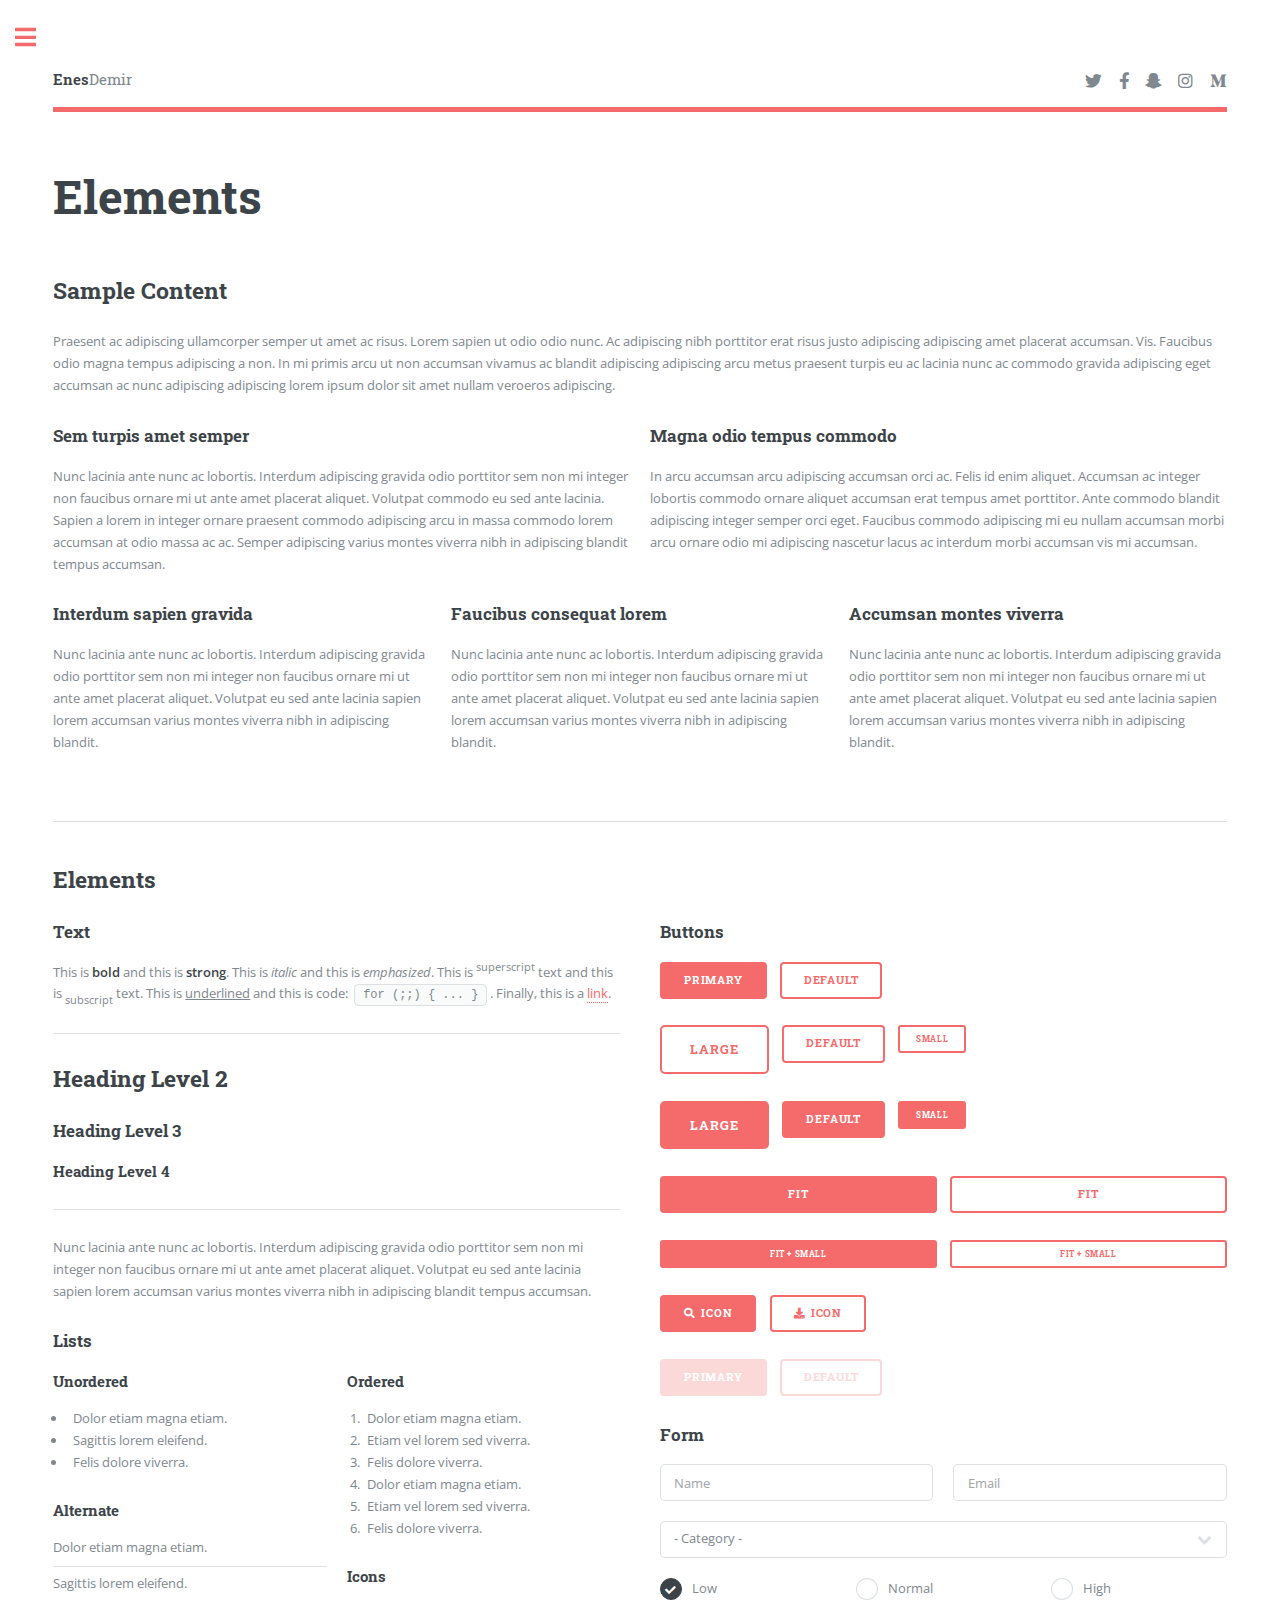
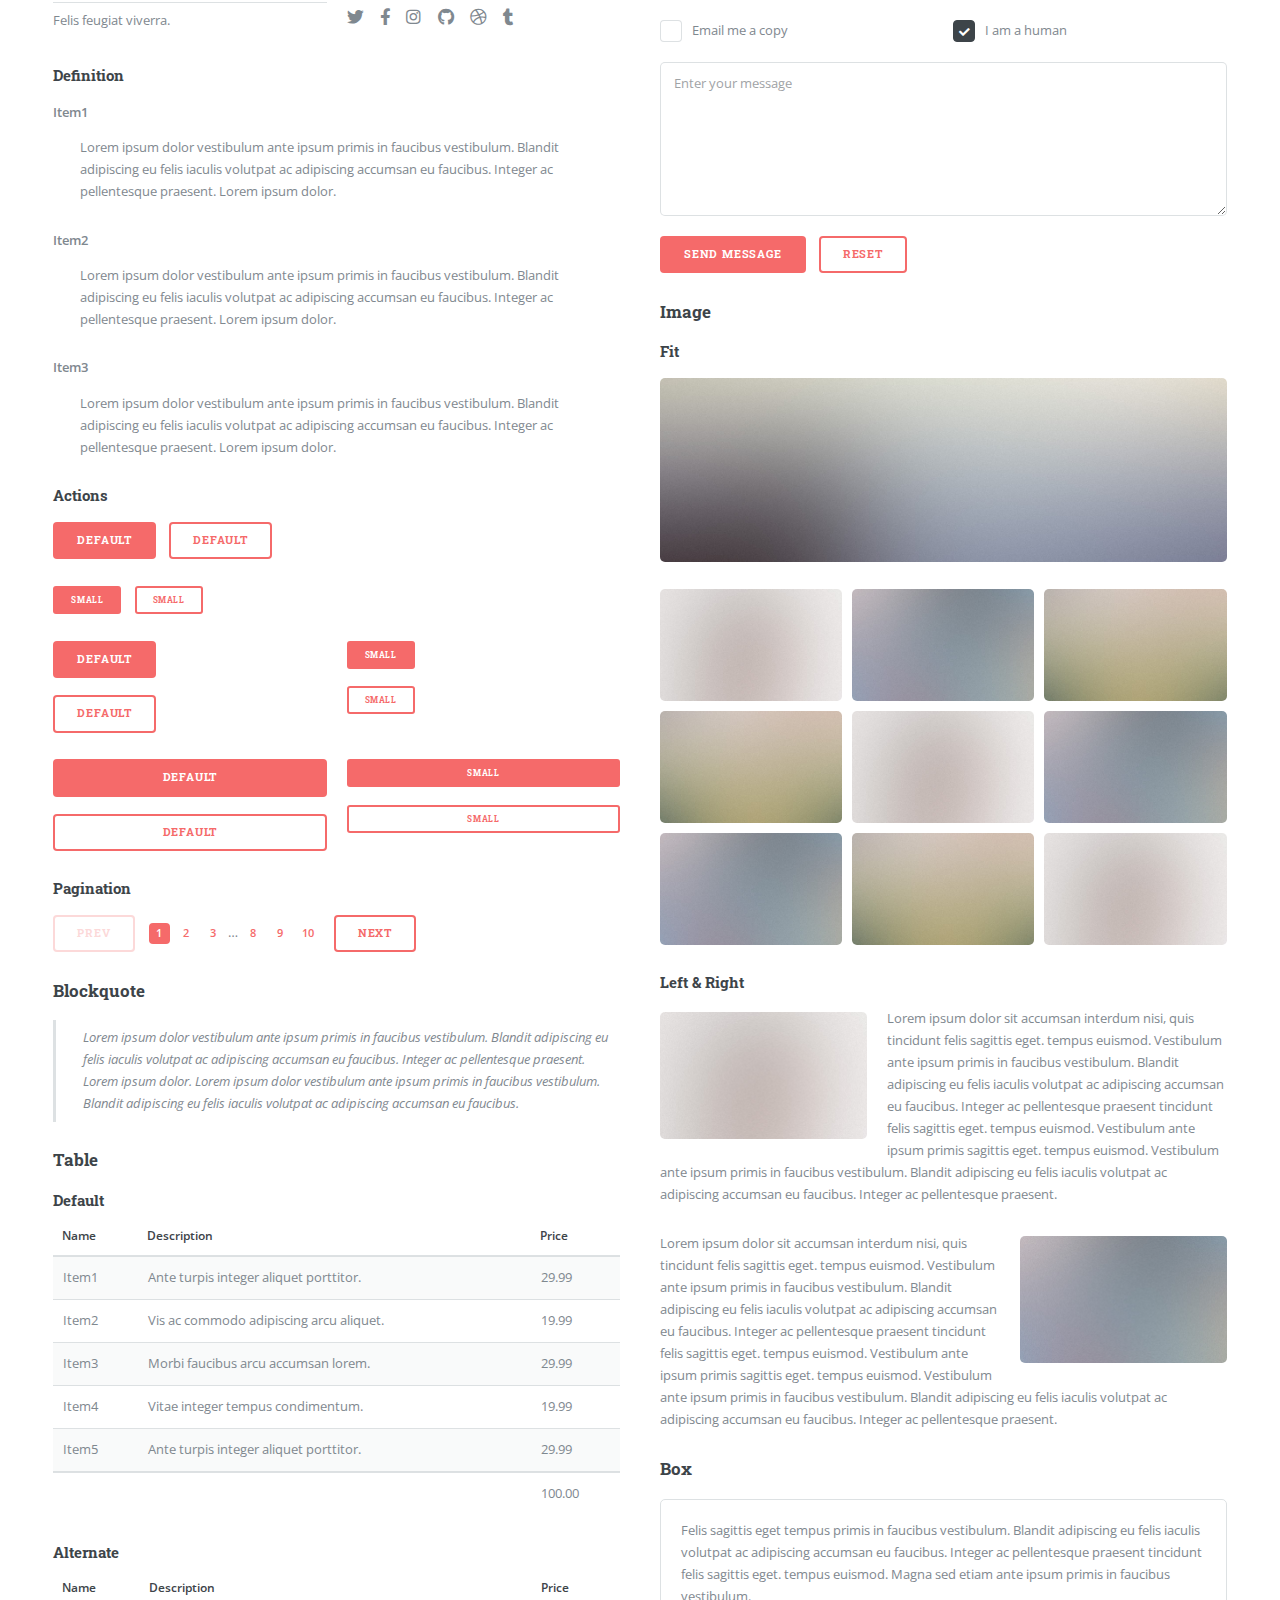
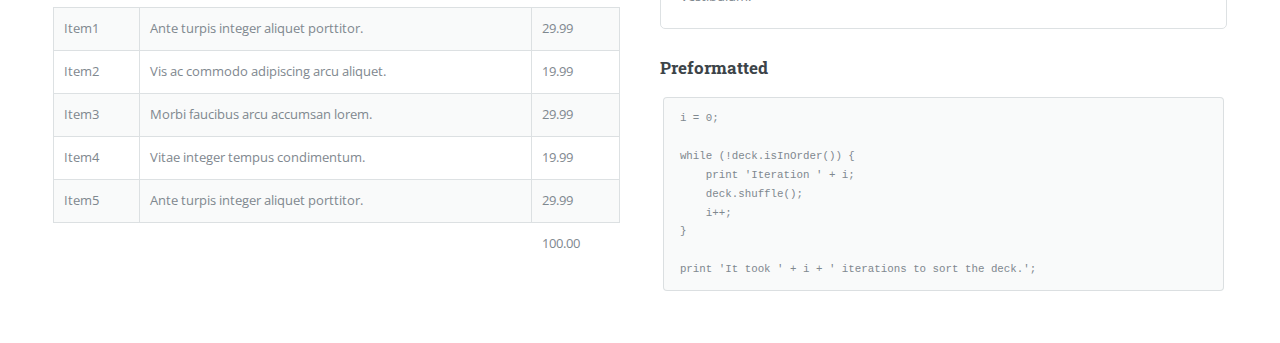
==== commit a56f2aa8: "2nd commit" ====
--- a/elements.html
+++ b/elements.html
@@ -6,7 +6,7 @@
 -->
 <html>
 	<head>
-		<title>Elements - Editorial by HTML5 UP</title>
+		<title>Enes Demir</title>
 		<meta charset="utf-8" />
 		<meta name="viewport" content="width=device-width, initial-scale=1, user-scalable=no" />
 		<link rel="stylesheet" href="assets/css/main.css" />
@@ -22,7 +22,7 @@
 
 							<!-- Header -->
 								<header id="header">
-									<a href="index.html" class="logo"><strong>Editorial</strong> by HTML5 UP</a>
+									<a href="index.html" class="logo"><strong>Enes</strong>Demir</a>
 									<ul class="icons">
 										<li><a href="#" class="icon brands fa-twitter"><span class="label">Twitter</span></a></li>
 										<li><a href="#" class="icon brands fa-facebook-f"><span class="label">Facebook</span></a></li>
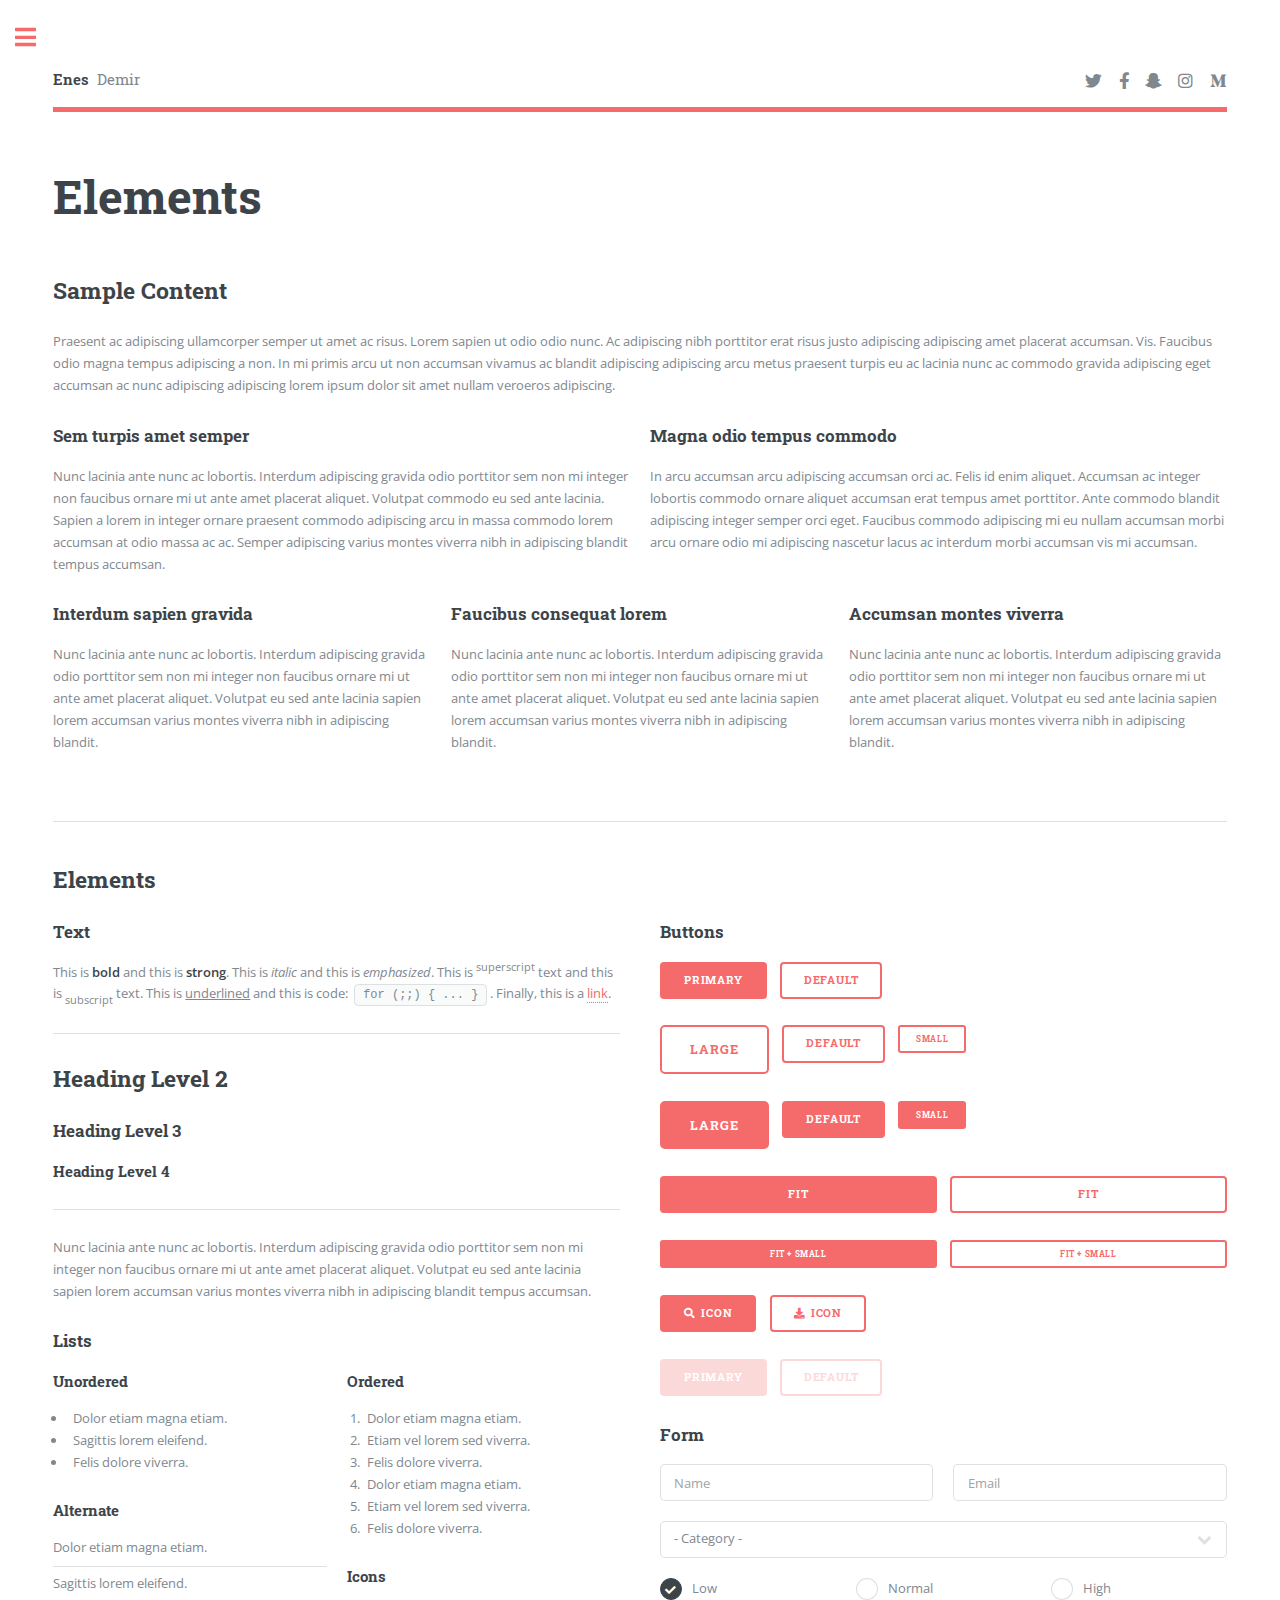
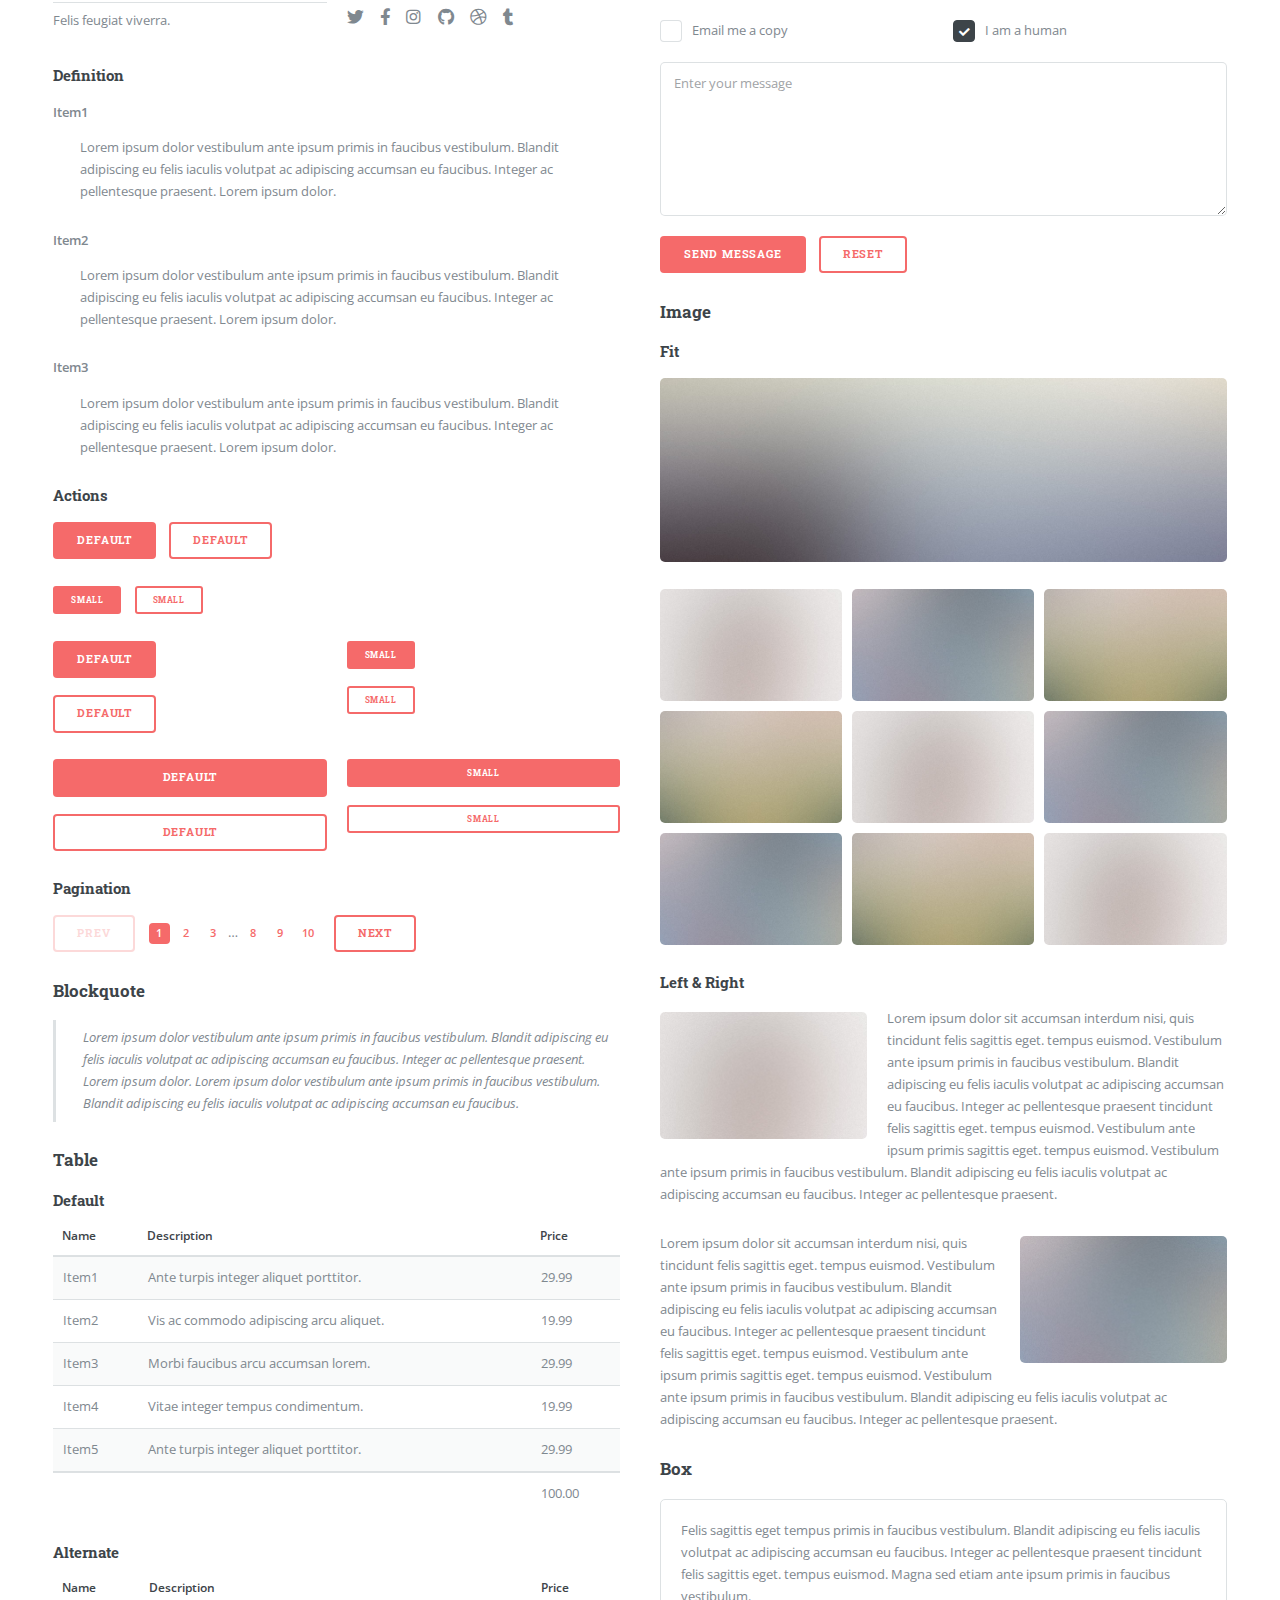
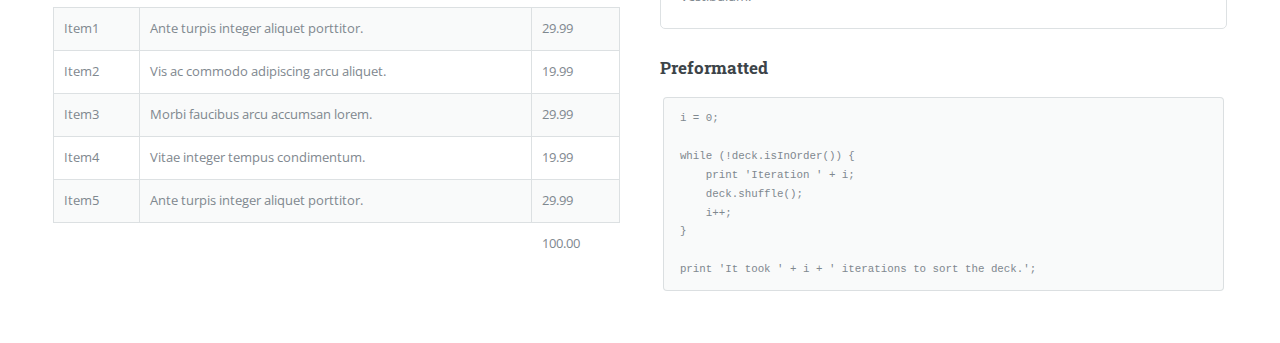
==== commit 949669c4: "commit" ====
--- a/elements.html
+++ b/elements.html
@@ -22,7 +22,7 @@
 
 							<!-- Header -->
 								<header id="header">
-									<a href="index.html" class="logo"><strong>Enes</strong>Demir</a>
+									<a href="index.html" class="logo"><strong>Enes</strong>&nbsp; Demir</a>
 									<ul class="icons">
 										<li><a href="#" class="icon brands fa-twitter"><span class="label">Twitter</span></a></li>
 										<li><a href="#" class="icon brands fa-facebook-f"><span class="label">Facebook</span></a></li>
